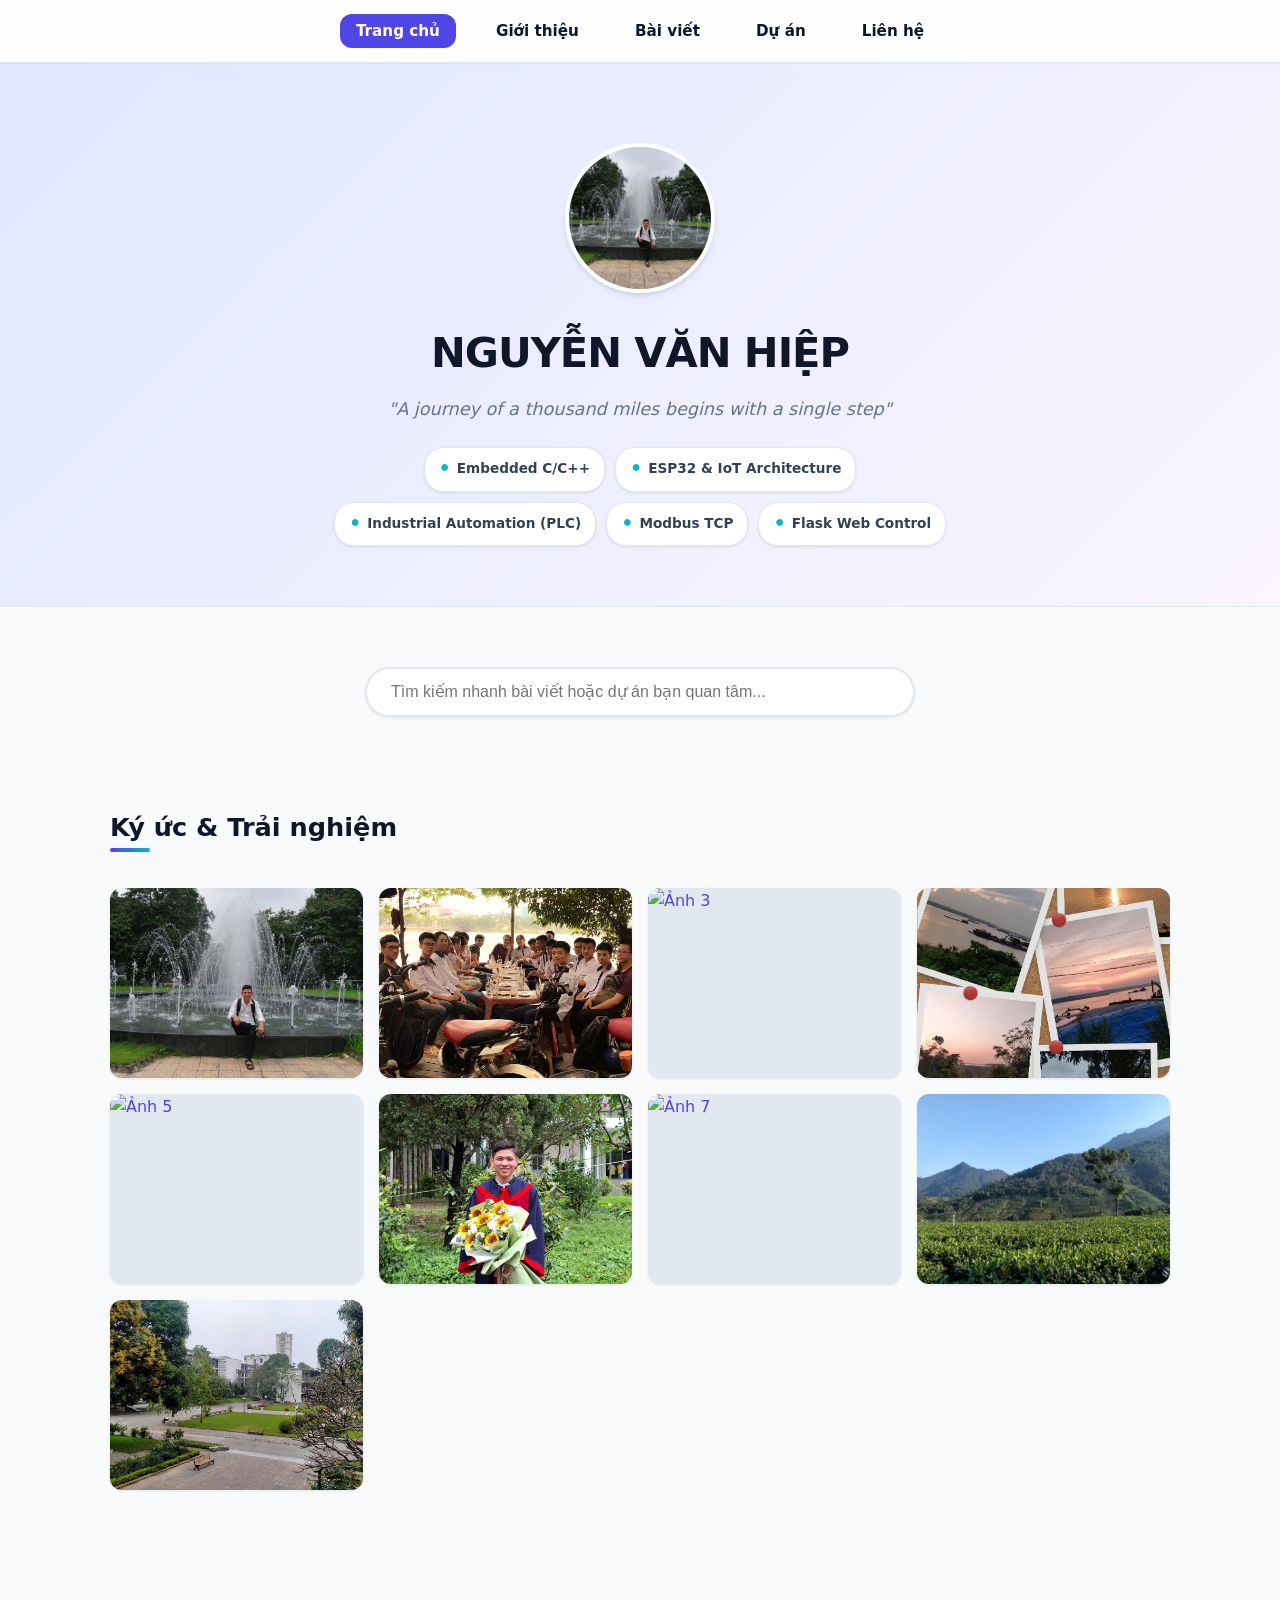
==== index.html @ debe3f6e "Refactor index.html with new sections and search updates Updated the HTML structure and added new se" ====
<!DOCTYPE html>
<html lang="vi">
<head>
  <meta charset="UTF-8" />
  <meta name="viewport" content="width=device-width, initial-scale=1.0"/>
  <meta name="description" content="Trang cá nhân của Nguyễn Văn Hiệp - Kỹ thuật tự động hóa, IoT, và những bài viết tản mạn."/>
  <title>Trang cá nhân - NGUYỄN VĂN HIỆP</title>
  
  <link rel="stylesheet" href="style.css">
  
  <link href="https://cdn.jsdelivr.net/npm/lightbox2@2.11.4/dist/css/lightbox.min.css" rel="stylesheet">
</head>
<body>

  <nav class="navbar">
    <ul class="nav-links">
      <li><a href="index.html" class="active">Trang chủ</a></li>
      <li><a href="about.html">Giới thiệu</a></li>
      <li><a href="blogs.html">Bài viết</a></li>
      <li><a href="projects.html">Dự án</a></li>
      <li><a href="contact.html">Liên hệ</a></li>
    </ul>
  </nav>

  <header class="hero-section">
    <div class="avatar-wrapper">
      <a id="avatar-link" href="08.2019.jpg" data-lightbox="avatar">
        <img src="08.2019.jpg" alt="Nguyễn Văn Hiệp" class="avatar">
      </a>
    </div>
    <h1>NGUYỄN VĂN HIỆP</h1>
    <p class="hero-subtitle">"A journey of a thousand miles begins with a single step"</p>
    
    <div class="skills-container">
      <span class="skill-badge">Embedded C/C++</span>
      <span class="skill-badge">ESP32 & IoT Architecture</span>
      <span class="skill-badge">Industrial Automation (PLC)</span>
      <span class="skill-badge">Modbus TCP</span>
      <span class="skill-badge">Flask Web Control</span>
    </div>
  </header>

  <main class="container">
    <div class="search-wrapper">
      <input type="text" id="searchInput" class="search-input" placeholder="Tìm kiếm nhanh bài viết hoặc dự án bạn quan tâm...">
    </div>

    <div>
      <h2 class="section-title hidden" id="postTitle">Bài viết tìm thấy</h2>
      <div class="grid-layout hidden" id="postList">
        <div class="card search-item"><div class="card-tag">Tản mạn</div><h3><a href="post1.html">Bài viết 1: Cảm ơn và xin lỗi</a></h3><p>Lời mở đầu và cách ứng xử gắn kết các mối quan hệ xã hội...</p></div>
        <div class="card search-item"><div class="card-tag">Tản mạn</div><h3><a href="post2.html">Bài viết 2: Lời dạy Đức Khổng Tử</a></h3><p>Chiêm nghiệm sâu sắc về nhân cách và đạo lý làm người...</p></div>
        <div class="card search-item"><div class="card-tag">Tản mạn</div><h3><a href="post3.html">Bài viết 3: Đi tìm lý tưởng sống</a></h3><p>Hành trình nhìn nhận bản thân để tìm kiếm mục tiêu đích thực...</p></div>
        <div class="card search-item"><div class="card-tag">Tản mạn</div><h3><a href="post4.html">Bài viết 4: Tam giáo</a></h3><p>Sự hòa hợp tinh thần giữa Nho giáo, Đạo giáo và Phật giáo...</p></div>
        <div class="card search-item"><div class="card-tag">Tản mạn</div><h3><a href="post5.html">Bài viết 5: Nhẫn</a></h3><p>Ẩn nhẫn, nhẫn nại và bài học kiên trì vượt qua nghịch cảnh...</p></div>
        <div class="card search-item"><div class="card-tag">Tản mạn</div><h3><a href="post6.html">Bài viết 6: Sống thoải mái</a></h3><p>Tư duy tích cực trước những áp lực cơm áo gạo tiền đời thường...</p></div>
      </div>
    </div>

    <div>
      <h2 class="section-title hidden" id="projectTitle">Dự án tìm thấy</h2>
      <div class="grid-layout hidden" id="projectList">
        <div class="card search-item"><div class="card-tag">Hệ thống nhúng</div><h3><a href="projects.html">Dự án 1: Thùng rác thông minh ESP32</a></h3><p>Đo lường mức rác bằng cảm biến siêu âm, xử lý progress bar trên LCD và lưu dữ liệu EEPROM.</p></div>
        <div class="card search-item"><div class="card-tag">Tự động hóa</div><h3><a href="projects.html">Dự án 2: PLC Web Control Interface</a></h3><p>Phát triển máy chủ điều khiển phần cứng đầu ra PLC qua Flask và giao thức Modbus TCP.</p></div>
      </div>
    </div>

    <section>
      <h2 class="section-title">Ký ức & Trải nghiệm</h2>
      <div class="gallery-grid">
        <div class="gallery-item"><a href="08.2019.jpg" data-lightbox="gallery"><img src="08.2019.jpg" alt="Ảnh 1"></a></div>
        <div class="gallery-item"><a href="ảnh cuối cấp 3.jpg" data-lightbox="gallery"><img src="ảnh cuối cấp 3.jpg" alt="Ảnh 2"></a></div>
        <div class="gallery-item"><a href="ảnh cấp 3 ba vi.jpg" data-lightbox="gallery"><img src="ảnh cấp 3 ba vi.jpg" alt="Ảnh 3"></a></div>
        <div class="gallery-item"><a href="ảnh nắng hoàng hôn.jpg" data-lightbox="gallery"><img src="ảnh nắng hoàng hôn.jpg" alt="Ảnh 4"></a></div>
        <div class="gallery-item"><a href="ảnh sông núi.jpg" data-lightbox="gallery"><img src="ảnh sông núi.jpg" alt="Ảnh 5"></a></div>
        <div class="gallery-item"><a href="ảnh cá nhân tốt nghiệp.jpg" data-lightbox="gallery"><img src="ảnh cá nhân tốt nghiệp.jpg" alt="Ảnh 6"></a></div>
        <div class="gallery-item"><a href="ảnh bằng tốt nghiệp đại học.jpg" data-lightbox="gallery"><img src="ảnh bằng tốt nghiệp đại học.jpg" alt="Ảnh 7"></a></div>
        <div class="gallery-item"><a href="ảnh đồi chè.jpg" data-lightbox="gallery"><img src="ảnh đồi chè.jpg" alt="Ảnh 8"></a></div>
        <div class="gallery-item"><a href="ảnh trường hust.jpg" data-lightbox="gallery"><img src="ảnh trường hust.jpg" alt="Ảnh 9"></a></div>
      </div>
    </section>
  </main>

  <script src="https://cdn.jsdelivr.net/npm/lightbox2@2.11.4/dist/js/lightbox.min.js"></script>

  <script>
    const searchInput = document.getElementById("searchInput");
    const items = document.querySelectorAll(".search-item");
    const postList = document.getElementById("postList");
    const projectList = document.getElementById("projectList");
    const postTitle = document.getElementById("postTitle");
    const projectTitle = document.getElementById("projectTitle");

    searchInput.addEventListener("input", function () {
      const keyword = this.value.toLowerCase().trim();
      let hasPost = false;
      let hasProject = false;

      // Nếu không nhập gì, ẩn toàn bộ khu vực kết quả tìm kiếm đi
      if(keyword === "") {
        postList.classList.add("hidden");
        postTitle.classList.add("hidden");
        projectList.classList.add("hidden");
        projectTitle.classList.add("hidden");
        return;
      }

      items.forEach(item => {
        const text = item.textContent.toLowerCase();
        const isMatch = text.includes(keyword);
        
        if (isMatch) {
          item.classList.remove("hidden");
          if (item.parentElement === postList) hasPost = true;
          if (item.parentElement === projectList) hasProject = true;
        } else {
          item.classList.add("hidden");
        }
      });

      // Hiển thị danh mục tương ứng nếu có kết quả phù hợp
      postList.classList.toggle("hidden", !hasPost);
      postTitle.classList.toggle("hidden", !hasPost);
      projectList.classList.toggle("hidden", !hasProject);
      projectTitle.classList.toggle("hidden", !hasProject);
    });
  </script>
</body>
</html>
---- style.css ----
/* --- Core Variables & Design System --- */
:root {
  --primary: #4f46e5;
  --primary-hover: #4338ca;
  --accent: #06b6d4;
  --bg-main: #f8fafc;
  --bg-card: #ffffff;
  --text-title: #0f172a;
  --text-body: #334155;
  --text-muted: #64748b;
  --border: #e2e8f0;
  --radius-lg: 16px;
  --radius-md: 12px;
  --shadow-sm: 0 1px 3px 0 rgb(0 0 0 / 0.1);
  --shadow-md: 0 4px 6px -1px rgb(0 0 0 / 0.1), 0 2px 4px -2px rgb(0 0 0 / 0.1);
  --shadow-lg: 0 10px 15px -3px rgb(0 0 0 / 0.05), 0 4px 6px -4px rgb(0 0 0 / 0.05);
  --transition: all 0.4s cubic-bezier(0.4, 0, 0.2, 1);
}

* {
  box-sizing: border-box;
  margin: 0;
  padding: 0;
}

body {
  font-family: 'Segoe UI', system-ui, -apple-system, sans-serif;
  background-color: var(--bg-main);
  color: var(--text-body);
  line-height: 1.6;
  padding-bottom: 80px;
}

a {
  color: var(--primary);
  text-decoration: none;
  transition: var(--transition);
}

a:hover {
  color: var(--primary-hover);
}

/* --- Navigation Bar --- */
.navbar {
  position: sticky;
  top: 0;
  background: rgba(255, 255, 255, 0.8);
  backdrop-filter: blur(12px);
  -webkit-backdrop-filter: blur(12px);
  border-bottom: 1px solid var(--border);
  padding: 18px 20px;
  display: flex;
  justify-content: center;
  align-items: center;
  z-index: 1000;
  box-shadow: 0 1px 2px 0 rgba(0, 0, 0, 0.05);
}

.nav-links {
  display: flex;
  gap: 24px;
  list-style: none;
}

.nav-links a {
  font-weight: 600;
  font-size: 0.95rem;
  color: var(--text-title);
  padding: 8px 16px;
  border-radius: var(--radius-md);
}

.nav-links a:hover, .nav-links a.active {
  background: var(--primary);
  color: white;
}

/* --- Hero Section --- */
.hero-section {
  background: linear-gradient(135deg, #e0e7ff 0%, #faf5ff 100%);
  padding: 80px 20px 60px;
  text-align: center;
  border-bottom: 1px solid var(--border);
}

.avatar-wrapper {
  position: relative;
  display: inline-block;
  margin-bottom: 20px;
}

.avatar {
  width: 150px;
  height: 150px;
  border-radius: 50%;
  border: 4px solid white;
  box-shadow: var(--shadow-md);
  object-fit: cover;
  transition: var(--transition);
}

.avatar-wrapper:hover .avatar {
  transform: scale(1.05) rotate(3deg);
  box-shadow: var(--shadow-lg);
}

.hero-section h1 {
  font-size: 2.6rem;
  font-weight: 800;
  color: var(--text-title);
  letter-spacing: -0.025em;
  margin-bottom: 8px;
}

.hero-subtitle {
  font-size: 1.1rem;
  color: var(--text-muted);
  font-style: italic;
  max-width: 600px;
  margin: 0 auto 24px;
}

/* --- Skills Tags --- */
.skills-container {
  display: flex;
  justify-content: center;
  gap: 10px;
  flex-wrap: wrap;
  max-width: 700px;
  margin: 0 auto;
}

.skill-badge {
  background: white;
  border: 1px solid var(--border);
  color: var(--text-body);
  padding: 6px 14px;
  border-radius: 20px;
  font-size: 0.85rem;
  font-weight: 600;
  box-shadow: var(--shadow-sm);
  display: flex;
  align-items: center;
  gap: 6px;
}

.skill-badge::before {
  content: '•';
  color: var(--accent);
  font-size: 1.2rem;
}

/* --- Layout Container --- */
.container {
  max-width: 1100px;
  margin: 0 auto;
  padding: 40px 20px;
}

/* --- Elegant Search Component --- */
.search-wrapper {
  margin: 20px auto 50px;
  max-width: 550px;
}

.search-input {
  width: 100%;
  padding: 14px 24px;
  font-size: 1rem;
  border: 2px solid var(--border);
  border-radius: 9999px;
  outline: none;
  transition: var(--transition);
  box-shadow: var(--shadow-sm);
}

.search-input:focus {
  border-color: var(--primary);
  box-shadow: 0 0 0 4px rgba(79, 70, 229, 0.15);
}

/* --- Section Title --- */
.section-title {
  font-size: 1.6rem;
  font-weight: 700;
  color: var(--text-title);
  margin: 40px 0 20px;
  position: relative;
  text-align: left;
  display: inline-block;
}

.section-title::after {
  content: '';
  position: absolute;
  bottom: -4px;
  left: 0;
  width: 40px;
  height: 4px;
  background: linear-gradient(to right, var(--primary), var(--accent));
  border-radius: 2px;
}

/* --- Grid & Cards Layout --- */
.grid-layout {
  display: grid;
  grid-template-columns: repeat(auto-fill, minmax(320px, 1fr));
  gap: 24px;
  margin-bottom: 40px;
}

.card {
  background: var(--bg-card);
  border: 1px solid var(--border);
  border-radius: var(--radius-lg);
  padding: 26px;
  text-align: left;
  box-shadow: var(--shadow-lg);
  transition: var(--transition);
  display: flex;
  flex-direction: column;
  position: relative;
  overflow: hidden;
}

.card::before {
  content: '';
  position: absolute;
  top: 0;
  left: 0;
  width: 4px;
  height: 100%;
  background: var(--primary);
  opacity: 0;
  transition: var(--transition);
}

.card:hover {
  transform: translateY(-6px);
  box-shadow: 0 20px 25px -5px rgb(0 0 0 / 0.1);
}

.card:hover::before {
  opacity: 1;
}

.card-tag {
  font-size: 0.75rem;
  font-weight: 700;
  text-transform: uppercase;
  color: var(--accent);
  letter-spacing: 0.05em;
  margin-bottom: 8px;
}

.card h3 {
  font-size: 1.25rem;
  font-weight: 700;
  color: var(--text-title);
  margin-bottom: 12px;
}

.card p {
  font-size: 0.95rem;
  color: var(--text-muted);
  flex-grow: 1;
}

/* --- Premium Gallery --- */
.gallery-grid {
  display: grid;
  grid-template-columns: repeat(auto-fill, minmax(220px, 1fr));
  gap: 16px;
  margin-top: 20px;
}

.gallery-item {
  overflow: hidden;
  border-radius: var(--radius-md);
  box-shadow: var(--shadow-sm);
  background: #e2e8f0;
  aspect-ratio: 4 / 3;
}

.gallery-grid img {
  width: 100%;
  height: 100%;
  object-fit: cover;
  transition: var(--transition);
}

.gallery-item:hover img {
  transform: scale(1.08);
  filter: brightness(0.9);
}

.hidden {
  display: none !important;
}

/* --- Responsive Adaptability --- */
@media (max-width: 640px) {
  .hero-section h1 { font-size: 2rem; }
  .navbar { padding: 14px 10px; }
  .nav-links { gap: 12px; }
  .nav-links a { padding: 6px 10px; font-size: 0.85rem; }
  .grid-layout { grid-template-columns: 1fr; }
}
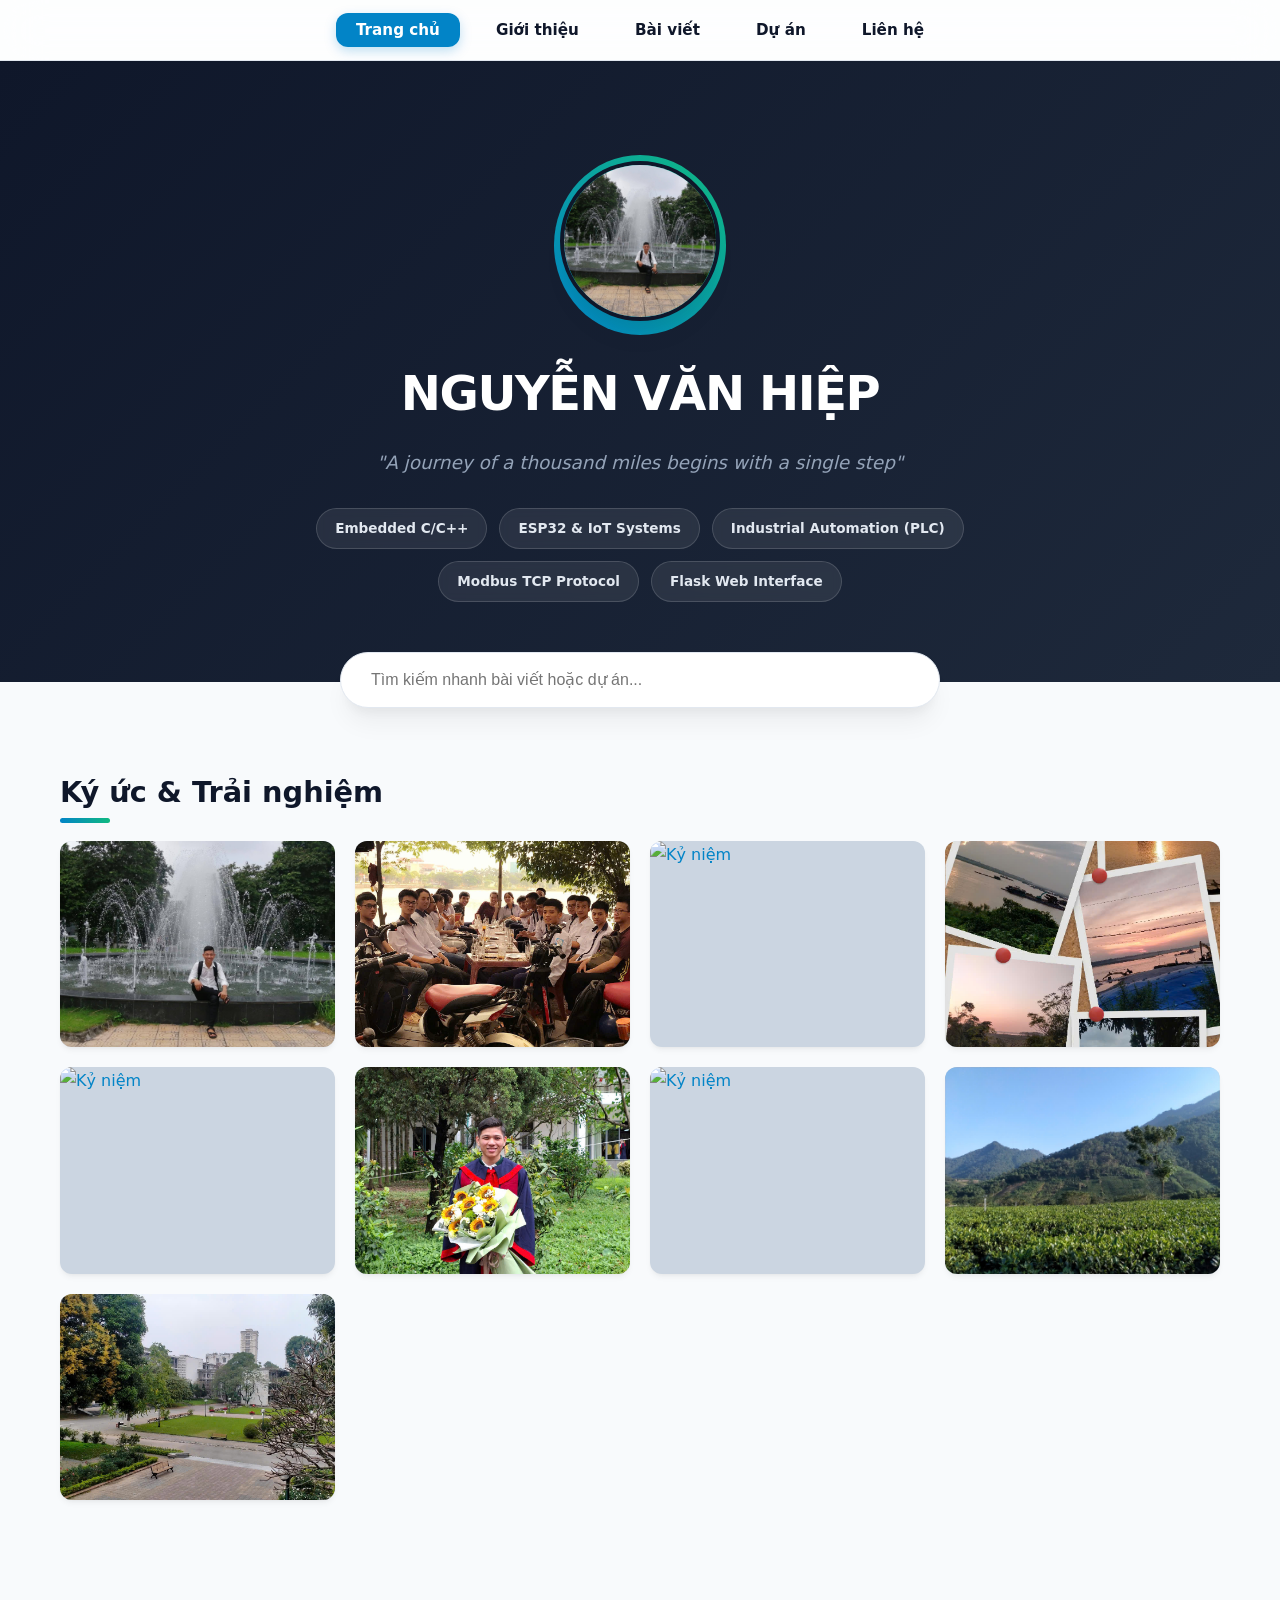
==== commit 2b5d070f: "Refactor index.html for improved content and search Updated skill badges, search input placeholder, " ====
--- a/index.html
+++ b/index.html
@@ -33,56 +33,55 @@
     
     <div class="skills-container">
       <span class="skill-badge">Embedded C/C++</span>
-      <span class="skill-badge">ESP32 & IoT Architecture</span>
+      <span class="skill-badge">ESP32 & IoT Systems</span>
       <span class="skill-badge">Industrial Automation (PLC)</span>
-      <span class="skill-badge">Modbus TCP</span>
-      <span class="skill-badge">Flask Web Control</span>
+      <span class="skill-badge">Modbus TCP Protocol</span>
+      <span class="skill-badge">Flask Web Interface</span>
     </div>
   </header>
 
   <main class="container">
     <div class="search-wrapper">
-      <input type="text" id="searchInput" class="search-input" placeholder="Tìm kiếm nhanh bài viết hoặc dự án bạn quan tâm...">
+      <input type="text" id="searchInput" class="search-input" placeholder="Tìm kiếm nhanh bài viết hoặc dự án...">
     </div>
 
-    <div>
+    <div class="section-wrapper">
       <h2 class="section-title hidden" id="postTitle">Bài viết tìm thấy</h2>
       <div class="grid-layout hidden" id="postList">
-        <div class="card search-item"><div class="card-tag">Tản mạn</div><h3><a href="post1.html">Bài viết 1: Cảm ơn và xin lỗi</a></h3><p>Lời mở đầu và cách ứng xử gắn kết các mối quan hệ xã hội...</p></div>
-        <div class="card search-item"><div class="card-tag">Tản mạn</div><h3><a href="post2.html">Bài viết 2: Lời dạy Đức Khổng Tử</a></h3><p>Chiêm nghiệm sâu sắc về nhân cách và đạo lý làm người...</p></div>
-        <div class="card search-item"><div class="card-tag">Tản mạn</div><h3><a href="post3.html">Bài viết 3: Đi tìm lý tưởng sống</a></h3><p>Hành trình nhìn nhận bản thân để tìm kiếm mục tiêu đích thực...</p></div>
-        <div class="card search-item"><div class="card-tag">Tản mạn</div><h3><a href="post4.html">Bài viết 4: Tam giáo</a></h3><p>Sự hòa hợp tinh thần giữa Nho giáo, Đạo giáo và Phật giáo...</p></div>
-        <div class="card search-item"><div class="card-tag">Tản mạn</div><h3><a href="post5.html">Bài viết 5: Nhẫn</a></h3><p>Ẩn nhẫn, nhẫn nại và bài học kiên trì vượt qua nghịch cảnh...</p></div>
-        <div class="card search-item"><div class="card-tag">Tản mạn</div><h3><a href="post6.html">Bài viết 6: Sống thoải mái</a></h3><p>Tư duy tích cực trước những áp lực cơm áo gạo tiền đời thường...</p></div>
+        <div class="card search-item"><div class="card-tag">Tản mạn</div><h3><a href="post1.html">Bài viết 1: Cảm ơn và xin lỗi</a></h3><p>Học cách trân trọng và gắn kết các mối quan hệ xã hội đời thường...</p></div>
+        <div class="card search-item"><div class="card-tag">Tản mạn</div><h3><a href="post2.html">Bài viết 2: Lời dạy Đức Khổng Tử</a></h3><p>Những bài học sâu sắc về xây dựng nhân cách và đạo lý làm người...</p></div>
+        <div class="card search-item"><div class="card-tag">Tản mạn</div><h3><a href="post3.html">Bài viết 3: Đi tìm lý tưởng sống</a></h3><p>Hành trình nhìn nhận lại bản thân để xác định mục tiêu cuộc sống...</p></div>
+        <div class="card search-item"><div class="card-tag">Tản mạn</div><h3><a href="post4.html">Bài viết 4: Tam giáo</a></h3><p>Góc nhìn về tư tưởng giao thoa hòa hợp giữa Nho, Đạo và Phật giáo...</p></div>
+        <div class="card search-item"><div class="card-tag">Tản mạn</div><h3><a href="post5.html">Bài viết 5: Nhẫn</a></h3><p>Ý nghĩa của ẩn nhẫn, nhẫn nại giúp rèn luyện ý chí vượt nghịch cảnh...</p></div>
+        <div class="card search-item"><div class="card-tag">Tản mạn</div><h3><a href="post6.html">Bài viết 6: Sống thoải mái</a></h3><p>Giữ tâm an tịnh, đối diện tích cực trước áp lực mưu sinh cơm áo...</p></div>
       </div>
     </div>
 
-    <div>
+    <div class="section-wrapper">
       <h2 class="section-title hidden" id="projectTitle">Dự án tìm thấy</h2>
       <div class="grid-layout hidden" id="projectList">
-        <div class="card search-item"><div class="card-tag">Hệ thống nhúng</div><h3><a href="projects.html">Dự án 1: Thùng rác thông minh ESP32</a></h3><p>Đo lường mức rác bằng cảm biến siêu âm, xử lý progress bar trên LCD và lưu dữ liệu EEPROM.</p></div>
-        <div class="card search-item"><div class="card-tag">Tự động hóa</div><h3><a href="projects.html">Dự án 2: PLC Web Control Interface</a></h3><p>Phát triển máy chủ điều khiển phần cứng đầu ra PLC qua Flask và giao thức Modbus TCP.</p></div>
+        <div class="card search-item"><div class="card-tag">Hardware / IoT</div><h3><a href="projects.html">Dự án 1: Thùng rác thông minh ESP32</a></h3><p>Đo lường mức độ rác bằng cảm biến siêu âm, xử lý dữ liệu qua EEPROM và hiển thị LCD.</p></div>
+        <div class="card search-item"><div class="card-tag">Automation</div><h3><a href="projects.html">Dự án 2: PLC Web Control Interface</a></h3><p>Xây dựng máy chủ Flask quản trị, giám sát ngõ ra I/O phần cứng PLC qua mạng Modbus TCP.</p></div>
       </div>
     </div>
 
-    <section>
+    <section class="section-wrapper">
       <h2 class="section-title">Ký ức & Trải nghiệm</h2>
       <div class="gallery-grid">
-        <div class="gallery-item"><a href="08.2019.jpg" data-lightbox="gallery"><img src="08.2019.jpg" alt="Ảnh 1"></a></div>
-        <div class="gallery-item"><a href="ảnh cuối cấp 3.jpg" data-lightbox="gallery"><img src="ảnh cuối cấp 3.jpg" alt="Ảnh 2"></a></div>
-        <div class="gallery-item"><a href="ảnh cấp 3 ba vi.jpg" data-lightbox="gallery"><img src="ảnh cấp 3 ba vi.jpg" alt="Ảnh 3"></a></div>
-        <div class="gallery-item"><a href="ảnh nắng hoàng hôn.jpg" data-lightbox="gallery"><img src="ảnh nắng hoàng hôn.jpg" alt="Ảnh 4"></a></div>
-        <div class="gallery-item"><a href="ảnh sông núi.jpg" data-lightbox="gallery"><img src="ảnh sông núi.jpg" alt="Ảnh 5"></a></div>
-        <div class="gallery-item"><a href="ảnh cá nhân tốt nghiệp.jpg" data-lightbox="gallery"><img src="ảnh cá nhân tốt nghiệp.jpg" alt="Ảnh 6"></a></div>
-        <div class="gallery-item"><a href="ảnh bằng tốt nghiệp đại học.jpg" data-lightbox="gallery"><img src="ảnh bằng tốt nghiệp đại học.jpg" alt="Ảnh 7"></a></div>
-        <div class="gallery-item"><a href="ảnh đồi chè.jpg" data-lightbox="gallery"><img src="ảnh đồi chè.jpg" alt="Ảnh 8"></a></div>
-        <div class="gallery-item"><a href="ảnh trường hust.jpg" data-lightbox="gallery"><img src="ảnh trường hust.jpg" alt="Ảnh 9"></a></div>
+        <div class="gallery-item"><a href="08.2019.jpg" data-lightbox="gallery"><img src="08.2019.jpg" alt="Kỷ niệm"></a></div>
+        <div class="gallery-item"><a href="ảnh cuối cấp 3.jpg" data-lightbox="gallery"><img src="ảnh cuối cấp 3.jpg" alt="Kỷ niệm"></a></div>
+        <div class="gallery-item"><a href="ảnh cấp 3 ba vi.jpg" data-lightbox="gallery"><img src="ảnh cấp 3 ba vi.jpg" alt="Kỷ niệm"></a></div>
+        <div class="gallery-item"><a href="ảnh nắng hoàng hôn.jpg" data-lightbox="gallery"><img src="ảnh nắng hoàng hôn.jpg" alt="Kỷ niệm"></a></div>
+        <div class="gallery-item"><a href="ảnh sông núi.jpg" data-lightbox="gallery"><img src="ảnh sông núi.jpg" alt="Kỷ niệm"></a></div>
+        <div class="gallery-item"><a href="ảnh cá nhân tốt nghiệp.jpg" data-lightbox="gallery"><img src="ảnh cá nhân tốt nghiệp.jpg" alt="Kỷ niệm"></a></div>
+        <div class="gallery-item"><a href="ảnh bằng tốt nghiệp đại học.jpg" data-lightbox="gallery"><img src="ảnh bằng tốt nghiệp đại học.jpg" alt="Kỷ niệm"></a></div>
+        <div class="gallery-item"><a href="ảnh đồi chè.jpg" data-lightbox="gallery"><img src="ảnh đồi chè.jpg" alt="Kỷ niệm"></a></div>
+        <div class="gallery-item"><a href="ảnh trường hust.jpg" data-lightbox="gallery"><img src="ảnh trường hust.jpg" alt="Kỷ niệm"></a></div>
       </div>
     </section>
   </main>
 
   <script src="https://cdn.jsdelivr.net/npm/lightbox2@2.11.4/dist/js/lightbox.min.js"></script>
-
   <script>
     const searchInput = document.getElementById("searchInput");
     const items = document.querySelectorAll(".search-item");
@@ -93,15 +92,11 @@
 
     searchInput.addEventListener("input", function () {
       const keyword = this.value.toLowerCase().trim();
-      let hasPost = false;
-      let hasProject = false;
+      let hasPost = false, hasProject = false;
 
-      // Nếu không nhập gì, ẩn toàn bộ khu vực kết quả tìm kiếm đi
       if(keyword === "") {
-        postList.classList.add("hidden");
-        postTitle.classList.add("hidden");
-        projectList.classList.add("hidden");
-        projectTitle.classList.add("hidden");
+        postList.classList.add("hidden"); postTitle.classList.add("hidden");
+        projectList.classList.add("hidden"); projectTitle.classList.add("hidden");
         return;
       }
 
@@ -118,11 +113,8 @@
         }
       });
 
-      // Hiển thị danh mục tương ứng nếu có kết quả phù hợp
-      postList.classList.toggle("hidden", !hasPost);
-      postTitle.classList.toggle("hidden", !hasPost);
-      projectList.classList.toggle("hidden", !hasProject);
-      projectTitle.classList.toggle("hidden", !hasProject);
+      postList.classList.toggle("hidden", !hasPost); postTitle.classList.toggle("hidden", !hasPost);
+      projectList.classList.toggle("hidden", !hasProject); projectTitle.classList.toggle("hidden", !hasProject);
     });
   </script>
 </body>
--- a/style.css
+++ b/style.css
@@ -1,22 +1,46 @@
-/* --- Core Variables & Design System --- */
+/* --- Hệ thống màu sắc & Biến cấu trúc --- */
 :root {
-  --primary: #4f46e5;
-  --primary-hover: #4338ca;
-  --accent: #06b6d4;
+  /* TÔNG 1: DEEP TECH BLUE (Mặc định - Xanh công nghệ và Xanh ngọc lục bảo) */
+  --primary: #0284c7;       /* Xanh bầu trời đậm - uy tín, chuyên nghiệp */
+  --primary-hover: #0369a1;
+  --accent: #10b981;        /* Xanh Emerald - tạo điểm nhấn năng động, công nghệ */
+  --gradient-hero: linear-gradient(135deg, #0f172a 0%, #1e293b 100%); /* Gradient tối sang trọng */
+  
+  /* Màu nền và chữ */
   --bg-main: #f8fafc;
   --bg-card: #ffffff;
   --text-title: #0f172a;
   --text-body: #334155;
   --text-muted: #64748b;
   --border: #e2e8f0;
-  --radius-lg: 16px;
+  
+  /* Hiệu ứng đổ bóng và bo góc chuyên nghiệp */
+  --radius-lg: 20px;
   --radius-md: 12px;
-  --shadow-sm: 0 1px 3px 0 rgb(0 0 0 / 0.1);
-  --shadow-md: 0 4px 6px -1px rgb(0 0 0 / 0.1), 0 2px 4px -2px rgb(0 0 0 / 0.1);
-  --shadow-lg: 0 10px 15px -3px rgb(0 0 0 / 0.05), 0 4px 6px -4px rgb(0 0 0 / 0.05);
-  --transition: all 0.4s cubic-bezier(0.4, 0, 0.2, 1);
-}
-
+  --shadow-sm: 0 1px 2px 0 rgba(0, 0, 0, 0.05);
+  --shadow-md: 0 4px 6px -1px rgba(0, 0, 0, 0.05), 0 2px 4px -2px rgba(0, 0, 0, 0.05);
+  --shadow-lg: 0 20px 25px -5px rgba(0, 0, 0, 0.05), 0 10px 10px -5px rgba(0, 0, 0, 0.04);
+  --transition: all 0.3s cubic-bezier(0.4, 0, 0.2, 1);
+}
+
+/* Mẹo nhỏ: Nếu bạn muốn đổi sang TÔNG 2: CYBERPUNK DARK (Huyền bí, đậm chất lập trình viên)
+   Hãy xóa các biến màu ở trên và bỏ dấu ẩn của các dòng dưới đây:
+   
+   :root {
+     --primary: #a855f7;  
+     --primary-hover: #9333ea;
+     --accent: #3b82f6;   
+     --gradient-hero: linear-gradient(135deg, #090514 0%, #120a2a 100%);
+     --bg-main: #0f0c1b;
+     --bg-card: #151026;
+     --text-title: #f8fafc;
+     --text-body: #cbd5e1;
+     --text-muted: #94a3b8;
+     --border: #241b42;
+   }
+*/
+
+/* --- Reset & Base Styles --- */
 * {
   box-sizing: border-box;
   margin: 0;
@@ -27,8 +51,9 @@
   font-family: 'Segoe UI', system-ui, -apple-system, sans-serif;
   background-color: var(--bg-main);
   color: var(--text-body);
-  line-height: 1.6;
-  padding-bottom: 80px;
+  line-height: 1.7;
+  padding-bottom: 100px;
+  overflow-x: hidden;
 }
 
 a {
@@ -37,29 +62,25 @@
   transition: var(--transition);
 }
 
-a:hover {
-  color: var(--primary-hover);
-}
-
-/* --- Navigation Bar --- */
+/* --- Navigation Bar (Hiệu ứng kính mờ cao cấp) --- */
 .navbar {
   position: sticky;
   top: 0;
-  background: rgba(255, 255, 255, 0.8);
-  backdrop-filter: blur(12px);
-  -webkit-backdrop-filter: blur(12px);
+  background: rgba(255, 255, 255, 0.75);
+  backdrop-filter: blur(20px);
+  -webkit-backdrop-filter: blur(20px);
   border-bottom: 1px solid var(--border);
-  padding: 18px 20px;
+  padding: 16px 20px;
   display: flex;
   justify-content: center;
   align-items: center;
   z-index: 1000;
-  box-shadow: 0 1px 2px 0 rgba(0, 0, 0, 0.05);
+  box-shadow: var(--shadow-sm);
 }
 
 .nav-links {
   display: flex;
-  gap: 24px;
+  gap: 16px;
   list-style: none;
 }
 
@@ -67,182 +88,183 @@
   font-weight: 600;
   font-size: 0.95rem;
   color: var(--text-title);
-  padding: 8px 16px;
+  padding: 8px 20px;
   border-radius: var(--radius-md);
 }
 
-.nav-links a:hover, .nav-links a.active {
+.nav-links a:hover {
+  color: var(--primary);
+  background: rgba(2, 132, 199, 0.08);
+}
+
+.nav-links a.active {
   background: var(--primary);
   color: white;
-}
-
-/* --- Hero Section --- */
+  box-shadow: 0 4px 12px rgba(2, 132, 199, 0.25);
+}
+
+/* --- Hero Section (Đổi sang nền tối Gradient tương phản mạnh) --- */
 .hero-section {
-  background: linear-gradient(135deg, #e0e7ff 0%, #faf5ff 100%);
-  padding: 80px 20px 60px;
+  background: var(--gradient-hero);
+  padding: 100px 20px 80px;
   text-align: center;
-  border-bottom: 1px solid var(--border);
+  position: relative;
 }
 
 .avatar-wrapper {
   position: relative;
   display: inline-block;
-  margin-bottom: 20px;
+  margin-bottom: 24px;
+}
+
+.avatar-wrapper::after {
+  content: '';
+  position: absolute;
+  top: -6px; left: -6px; right: -6px; bottom: -6px;
+  border-radius: 50%;
+  background: linear-gradient(45deg, var(--primary), var(--accent));
+  z-index: 1;
+  animation: spin 8s linear infinite;
 }
 
 .avatar {
-  width: 150px;
-  height: 150px;
+  width: 160px;
+  height: 160px;
   border-radius: 50%;
-  border: 4px solid white;
-  box-shadow: var(--shadow-md);
+  border: 4px solid #0f172a;
+  box-shadow: var(--shadow-lg);
   object-fit: cover;
-  transition: var(--transition);
-}
-
-.avatar-wrapper:hover .avatar {
-  transform: scale(1.05) rotate(3deg);
-  box-shadow: var(--shadow-lg);
+  position: relative;
+  z-index: 2;
+  transition: var(--transition);
+}
+
+@keyframes spin {
+  100% { transform: rotate(360deg); }
 }
 
 .hero-section h1 {
-  font-size: 2.6rem;
+  font-size: 3rem;
   font-weight: 800;
-  color: var(--text-title);
-  letter-spacing: -0.025em;
-  margin-bottom: 8px;
+  color: #ffffff;
+  letter-spacing: -0.03em;
+  margin-bottom: 12px;
 }
 
 .hero-subtitle {
-  font-size: 1.1rem;
-  color: var(--text-muted);
+  font-size: 1.15rem;
+  color: #94a3b8;
   font-style: italic;
   max-width: 600px;
-  margin: 0 auto 24px;
-}
-
-/* --- Skills Tags --- */
+  margin: 0 auto 30px;
+}
+
+/* --- Skills Tags (Bo tròn thanh lịch) --- */
 .skills-container {
   display: flex;
   justify-content: center;
-  gap: 10px;
+  gap: 12px;
   flex-wrap: wrap;
-  max-width: 700px;
+  max-width: 800px;
   margin: 0 auto;
 }
 
 .skill-badge {
-  background: white;
-  border: 1px solid var(--border);
-  color: var(--text-body);
-  padding: 6px 14px;
-  border-radius: 20px;
+  background: rgba(255, 255, 255, 0.08);
+  border: 1px solid rgba(255, 255, 255, 0.15);
+  color: #e2e8f0;
+  padding: 8px 18px;
+  border-radius: 30px;
   font-size: 0.85rem;
   font-weight: 600;
-  box-shadow: var(--shadow-sm);
-  display: flex;
-  align-items: center;
-  gap: 6px;
-}
-
-.skill-badge::before {
-  content: '•';
-  color: var(--accent);
-  font-size: 1.2rem;
+  backdrop-filter: blur(4px);
+  transition: var(--transition);
+}
+
+.skill-badge:hover {
+  background: white;
+  color: var(--text-title);
+  transform: translateY(-2px);
 }
 
 /* --- Layout Container --- */
 .container {
-  max-width: 1100px;
+  max-width: 1200px;
   margin: 0 auto;
-  padding: 40px 20px;
-}
-
-/* --- Elegant Search Component --- */
+  padding: 60px 20px;
+}
+
+/* --- Thanh tìm kiếm cách điệu --- */
 .search-wrapper {
-  margin: 20px auto 50px;
-  max-width: 550px;
+  margin: -90px auto 60px;
+  max-width: 600px;
+  position: relative;
+  z-index: 10;
 }
 
 .search-input {
   width: 100%;
-  padding: 14px 24px;
+  padding: 18px 30px;
   font-size: 1rem;
-  border: 2px solid var(--border);
+  border: 1px solid var(--border);
   border-radius: 9999px;
   outline: none;
   transition: var(--transition);
-  box-shadow: var(--shadow-sm);
+  box-shadow: var(--shadow-lg);
+  background: var(--bg-card);
 }
 
 .search-input:focus {
   border-color: var(--primary);
-  box-shadow: 0 0 0 4px rgba(79, 70, 229, 0.15);
-}
-
-/* --- Section Title --- */
+  box-shadow: 0 0 0 5px rgba(2, 132, 199, 0.15);
+}
+
+/* --- Tiêu đề phân khu --- */
 .section-title {
-  font-size: 1.6rem;
+  font-size: 1.8rem;
   font-weight: 700;
   color: var(--text-title);
-  margin: 40px 0 20px;
+  margin: 50px 0 24px;
   position: relative;
   text-align: left;
-  display: inline-block;
 }
 
 .section-title::after {
   content: '';
   position: absolute;
-  bottom: -4px;
+  bottom: -6px;
   left: 0;
-  width: 40px;
-  height: 4px;
+  width: 50px;
+  height: 5px;
   background: linear-gradient(to right, var(--primary), var(--accent));
-  border-radius: 2px;
-}
-
-/* --- Grid & Cards Layout --- */
+  border-radius: 10px;
+}
+
+/* --- Cấu trúc lưới thẻ (Grid Layout) --- */
 .grid-layout {
   display: grid;
-  grid-template-columns: repeat(auto-fill, minmax(320px, 1fr));
-  gap: 24px;
-  margin-bottom: 40px;
+  grid-template-columns: repeat(auto-fill, minmax(340px, 1fr));
+  gap: 30px;
+  margin-bottom: 50px;
 }
 
 .card {
   background: var(--bg-card);
   border: 1px solid var(--border);
   border-radius: var(--radius-lg);
-  padding: 26px;
+  padding: 30px;
   text-align: left;
-  box-shadow: var(--shadow-lg);
+  box-shadow: var(--shadow-md);
   transition: var(--transition);
   display: flex;
   flex-direction: column;
   position: relative;
-  overflow: hidden;
-}
-
-.card::before {
-  content: '';
-  position: absolute;
-  top: 0;
-  left: 0;
-  width: 4px;
-  height: 100%;
-  background: var(--primary);
-  opacity: 0;
-  transition: var(--transition);
 }
 
 .card:hover {
-  transform: translateY(-6px);
-  box-shadow: 0 20px 25px -5px rgb(0 0 0 / 0.1);
-}
-
-.card:hover::before {
-  opacity: 1;
+  transform: translateY(-8px);
+  box-shadow: var(--shadow-lg);
+  border-color: rgba(2, 132, 199, 0.3);
 }
 
 .card-tag {
@@ -250,12 +272,12 @@
   font-weight: 700;
   text-transform: uppercase;
   color: var(--accent);
-  letter-spacing: 0.05em;
-  margin-bottom: 8px;
+  letter-spacing: 0.08em;
+  margin-bottom: 12px;
 }
 
 .card h3 {
-  font-size: 1.25rem;
+  font-size: 1.3rem;
   font-weight: 700;
   color: var(--text-title);
   margin-bottom: 12px;
@@ -267,19 +289,19 @@
   flex-grow: 1;
 }
 
-/* --- Premium Gallery --- */
+/* --- Khung trưng bày ảnh (Gallery) --- */
 .gallery-grid {
   display: grid;
-  grid-template-columns: repeat(auto-fill, minmax(220px, 1fr));
-  gap: 16px;
-  margin-top: 20px;
+  grid-template-columns: repeat(auto-fill, minmax(240px, 1fr));
+  gap: 20px;
+  margin-top: 24px;
 }
 
 .gallery-item {
   overflow: hidden;
   border-radius: var(--radius-md);
-  box-shadow: var(--shadow-sm);
-  background: #e2e8f0;
+  box-shadow: var(--shadow-md);
+  background: #cbd5e1;
   aspect-ratio: 4 / 3;
 }
 
@@ -291,19 +313,18 @@
 }
 
 .gallery-item:hover img {
-  transform: scale(1.08);
-  filter: brightness(0.9);
+  transform: scale(1.06);
+  filter: saturate(1.1) brightness(0.95);
 }
 
 .hidden {
   display: none !important;
 }
 
-/* --- Responsive Adaptability --- */
+/* --- Responsive thiết bị di động --- */
 @media (max-width: 640px) {
-  .hero-section h1 { font-size: 2rem; }
-  .navbar { padding: 14px 10px; }
-  .nav-links { gap: 12px; }
-  .nav-links a { padding: 6px 10px; font-size: 0.85rem; }
+  .hero-section { padding: 80px 20px 60px; }
+  .hero-section h1 { font-size: 2.2rem; }
+  .search-wrapper { margin-top: -40px; margin-bottom: 40px; }
   .grid-layout { grid-template-columns: 1fr; }
 }
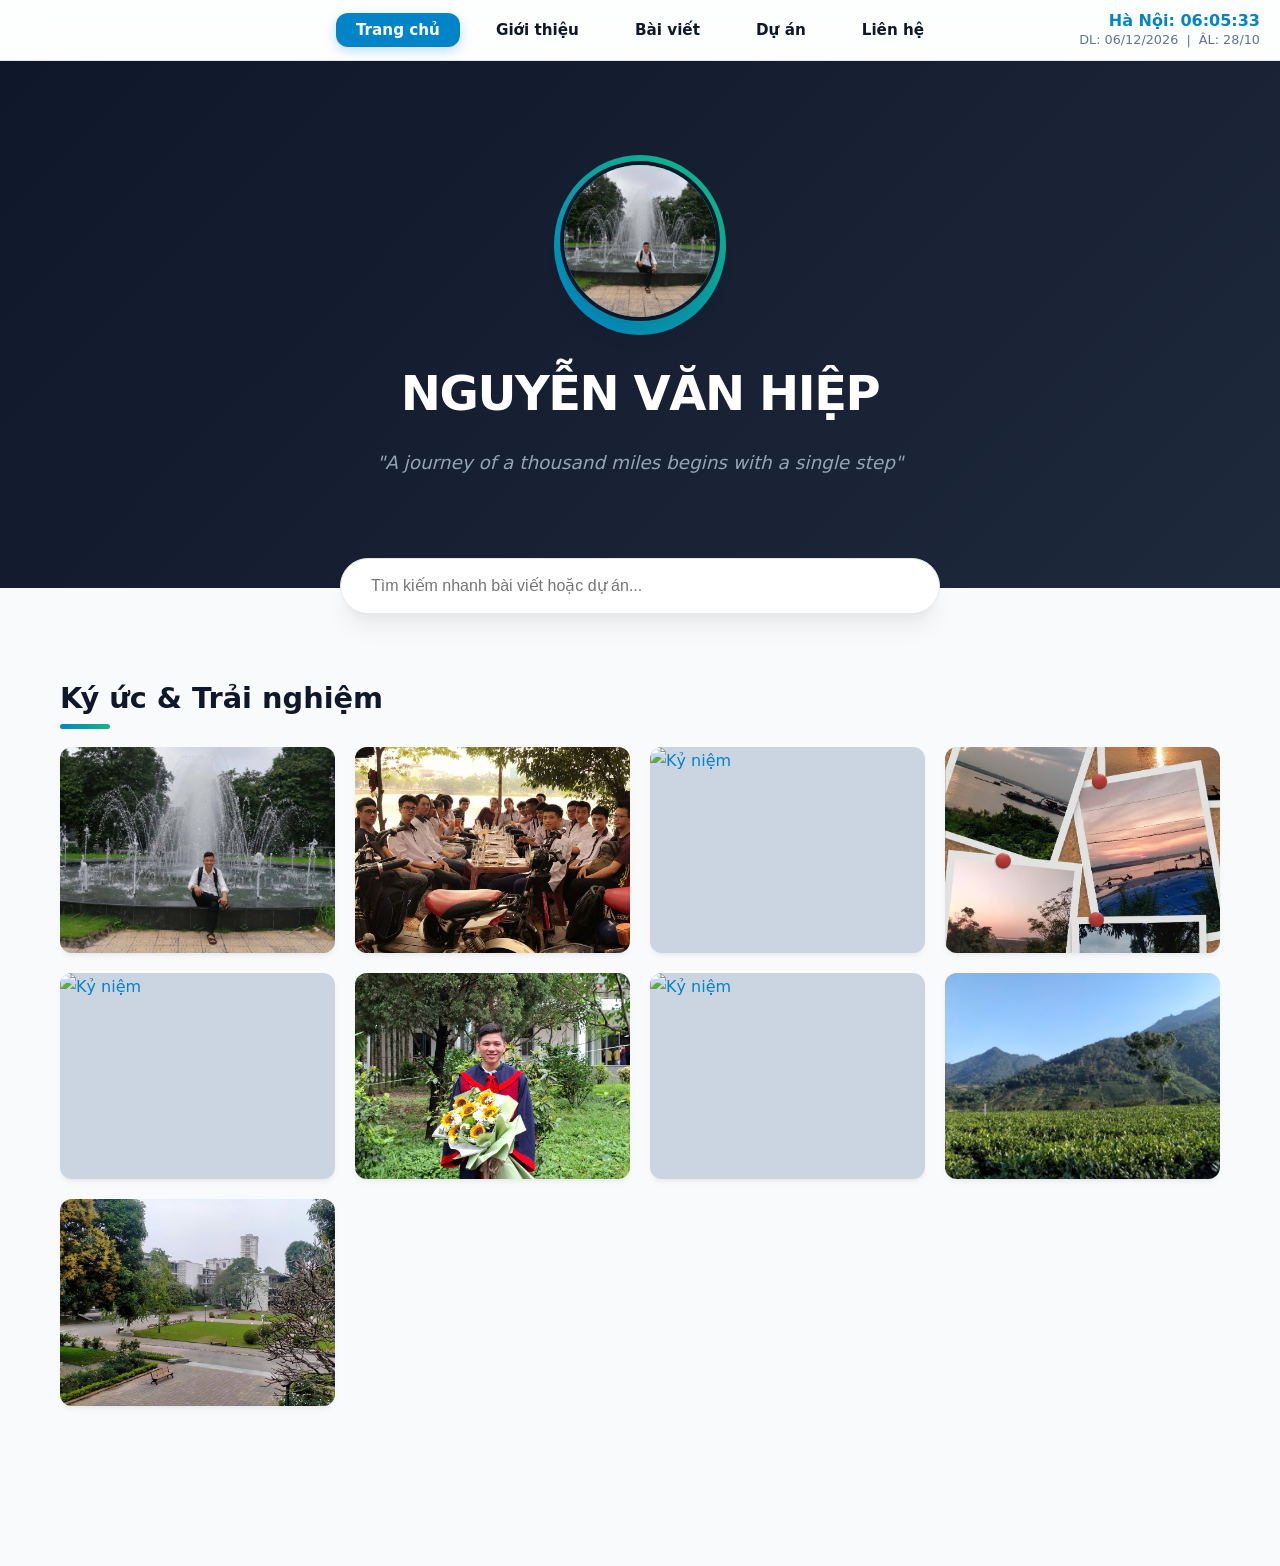
==== commit 94a61a77: "Update index.html" ====
--- a/index.html
+++ b/index.html
@@ -7,7 +7,6 @@
   <title>Trang cá nhân - NGUYỄN VĂN HIỆP</title>
   
   <link rel="stylesheet" href="style.css">
-  
   <link href="https://cdn.jsdelivr.net/npm/lightbox2@2.11.4/dist/css/lightbox.min.css" rel="stylesheet">
 </head>
 <body>
@@ -20,6 +19,8 @@
       <li><a href="projects.html">Dự án</a></li>
       <li><a href="contact.html">Liên hệ</a></li>
     </ul>
+    
+    <div class="datetime-widget" id="datetimeWidget"></div>
   </nav>
 
   <header class="hero-section">
@@ -30,14 +31,6 @@
     </div>
     <h1>NGUYỄN VĂN HIỆP</h1>
     <p class="hero-subtitle">"A journey of a thousand miles begins with a single step"</p>
-    
-    <div class="skills-container">
-      <span class="skill-badge">Embedded C/C++</span>
-      <span class="skill-badge">ESP32 & IoT Systems</span>
-      <span class="skill-badge">Industrial Automation (PLC)</span>
-      <span class="skill-badge">Modbus TCP Protocol</span>
-      <span class="skill-badge">Flask Web Interface</span>
-    </div>
   </header>
 
   <main class="container">
@@ -82,6 +75,34 @@
   </main>
 
   <script src="https://cdn.jsdelivr.net/npm/lightbox2@2.11.4/dist/js/lightbox.min.js"></script>
+  
+  <script>
+    function updateDateTime() {
+      const now = new Date();
+      
+      // Lấy thời gian hiện tại (Múi giờ Hà Nội)
+      const timeStr = now.toLocaleTimeString('vi-VN', { timeZone: 'Asia/Ho_Chi_Minh', hour: '2-digit', minute: '2-digit', second: '2-digit' });
+      const solarDateStr = now.toLocaleDateString('vi-VN', { timeZone: 'Asia/Ho_Chi_Minh', day: '2-digit', month: '2-digit', year: 'numeric' });
+      
+      // Lấy ngày âm lịch (sử dụng Intl API có sẵn trên trình duyệt hiện đại)
+      let lunarStr = "";
+      try {
+        lunarStr = new Intl.DateTimeFormat('vi-VN', { timeZone: 'Asia/Ho_Chi_Minh', calendar: 'chinese', day: 'numeric', month: 'numeric' }).format(now);
+      } catch (e) {
+        lunarStr = "N/A"; // Đề phòng trình duyệt cũ không hỗ trợ
+      }
+
+      // Hiển thị ra HTML
+      document.getElementById('datetimeWidget').innerHTML = 
+        `<div style="font-weight: 700; color: var(--primary); font-size: 1rem;">Hà Nội: ${timeStr}</div>
+         <div style="font-size: 0.8rem; color: var(--text-muted);">DL: ${solarDateStr} &nbsp;|&nbsp; ÂL: ${lunarStr}</div>`;
+    }
+    
+    // Cập nhật đồng hồ mỗi 1 giây (1000ms)
+    setInterval(updateDateTime, 1000);
+    updateDateTime();
+  </script>
+
   <script>
     const searchInput = document.getElementById("searchInput");
     const items = document.querySelectorAll(".search-item");
--- a/style.css
+++ b/style.css
@@ -328,3 +328,19 @@
   .search-wrapper { margin-top: -40px; margin-bottom: 40px; }
   .grid-layout { grid-template-columns: 1fr; }
 }
+/* --- Tiện ích Ngày Giờ (Date Time Widget) --- */
+.datetime-widget {
+  position: absolute;
+  right: 20px;
+  top: 50%;
+  transform: translateY(-50%);
+  text-align: right;
+  line-height: 1.3;
+}
+
+/* Ẩn widget ngày giờ trên màn hình điện thoại nhỏ để không đè vào menu */
+@media (max-width: 850px) {
+  .datetime-widget {
+    display: none; 
+  }
+}
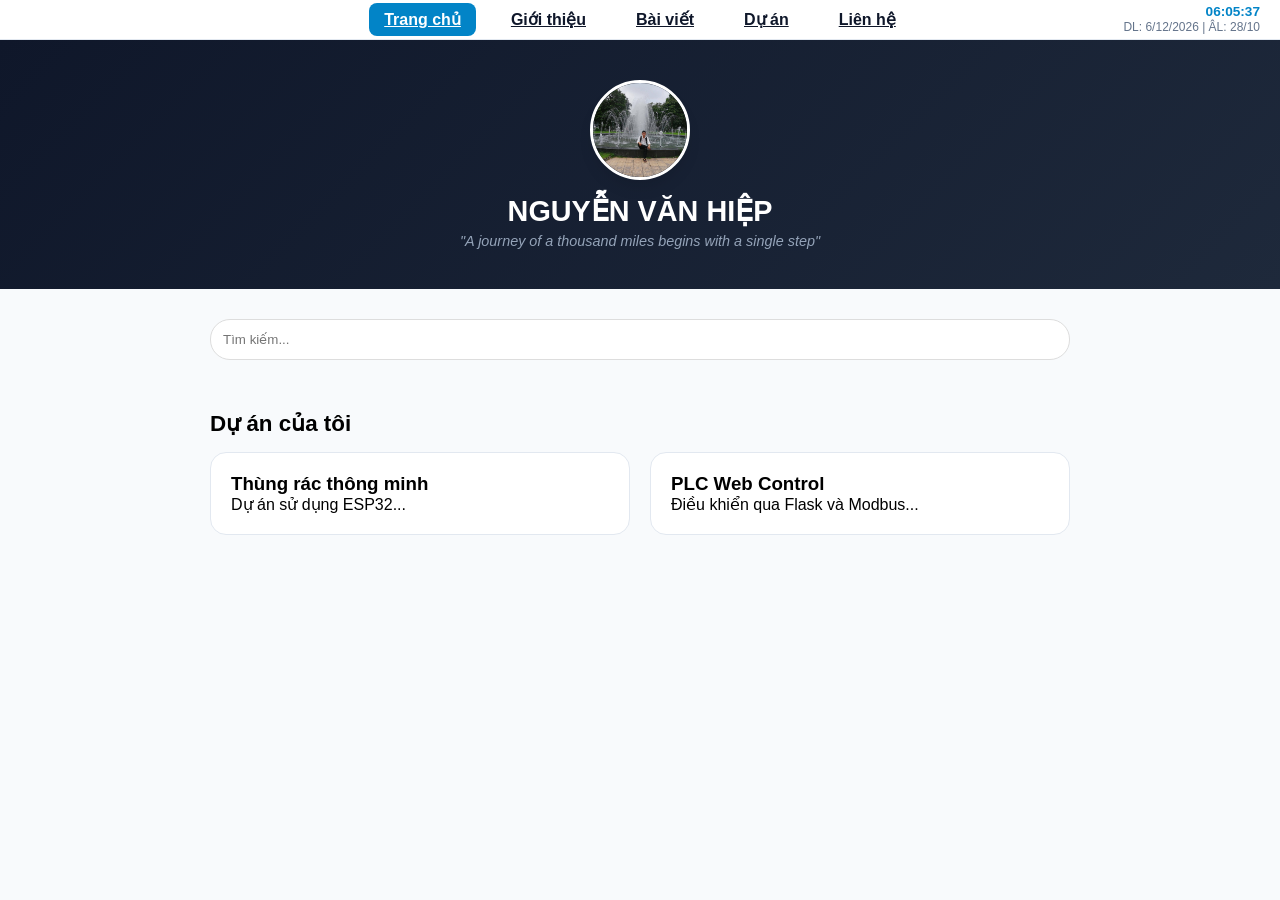
==== commit 99145146: "Update index.html" ====
--- a/index.html
+++ b/index.html
@@ -1,13 +1,9 @@
 <!DOCTYPE html>
 <html lang="vi">
 <head>
-  <meta charset="UTF-8" />
-  <meta name="viewport" content="width=device-width, initial-scale=1.0"/>
-  <meta name="description" content="Trang cá nhân của Nguyễn Văn Hiệp - Kỹ thuật tự động hóa, IoT, và những bài viết tản mạn."/>
+  <meta charset="UTF-8">
   <title>Trang cá nhân - NGUYỄN VĂN HIỆP</title>
-  
   <link rel="stylesheet" href="style.css">
-  <link href="https://cdn.jsdelivr.net/npm/lightbox2@2.11.4/dist/css/lightbox.min.css" rel="stylesheet">
 </head>
 <body>
 
@@ -19,124 +15,38 @@
       <li><a href="projects.html">Dự án</a></li>
       <li><a href="contact.html">Liên hệ</a></li>
     </ul>
-    
     <div class="datetime-widget" id="datetimeWidget"></div>
   </nav>
 
   <header class="hero-section">
-    <div class="avatar-wrapper">
-      <a id="avatar-link" href="08.2019.jpg" data-lightbox="avatar">
-        <img src="08.2019.jpg" alt="Nguyễn Văn Hiệp" class="avatar">
-      </a>
-    </div>
+    <img src="08.2019.jpg" alt="Avatar" class="avatar">
     <h1>NGUYỄN VĂN HIỆP</h1>
     <p class="hero-subtitle">"A journey of a thousand miles begins with a single step"</p>
   </header>
 
   <main class="container">
-    <div class="search-wrapper">
-      <input type="text" id="searchInput" class="search-input" placeholder="Tìm kiếm nhanh bài viết hoặc dự án...">
+    <input type="text" id="searchInput" style="width:100%; padding:12px; border-radius:20px; border:1px solid #ddd; margin-bottom: 20px;" placeholder="Tìm kiếm...">
+    
+    <h2 class="section-title">Dự án của tôi</h2>
+    <div class="grid-layout" id="projectList">
+      <div class="card"><h3>Thùng rác thông minh</h3><p>Dự án sử dụng ESP32...</p></div>
+      <div class="card"><h3>PLC Web Control</h3><p>Điều khiển qua Flask và Modbus...</p></div>
     </div>
-
-    <div class="section-wrapper">
-      <h2 class="section-title hidden" id="postTitle">Bài viết tìm thấy</h2>
-      <div class="grid-layout hidden" id="postList">
-        <div class="card search-item"><div class="card-tag">Tản mạn</div><h3><a href="post1.html">Bài viết 1: Cảm ơn và xin lỗi</a></h3><p>Học cách trân trọng và gắn kết các mối quan hệ xã hội đời thường...</p></div>
-        <div class="card search-item"><div class="card-tag">Tản mạn</div><h3><a href="post2.html">Bài viết 2: Lời dạy Đức Khổng Tử</a></h3><p>Những bài học sâu sắc về xây dựng nhân cách và đạo lý làm người...</p></div>
-        <div class="card search-item"><div class="card-tag">Tản mạn</div><h3><a href="post3.html">Bài viết 3: Đi tìm lý tưởng sống</a></h3><p>Hành trình nhìn nhận lại bản thân để xác định mục tiêu cuộc sống...</p></div>
-        <div class="card search-item"><div class="card-tag">Tản mạn</div><h3><a href="post4.html">Bài viết 4: Tam giáo</a></h3><p>Góc nhìn về tư tưởng giao thoa hòa hợp giữa Nho, Đạo và Phật giáo...</p></div>
-        <div class="card search-item"><div class="card-tag">Tản mạn</div><h3><a href="post5.html">Bài viết 5: Nhẫn</a></h3><p>Ý nghĩa của ẩn nhẫn, nhẫn nại giúp rèn luyện ý chí vượt nghịch cảnh...</p></div>
-        <div class="card search-item"><div class="card-tag">Tản mạn</div><h3><a href="post6.html">Bài viết 6: Sống thoải mái</a></h3><p>Giữ tâm an tịnh, đối diện tích cực trước áp lực mưu sinh cơm áo...</p></div>
-      </div>
-    </div>
-
-    <div class="section-wrapper">
-      <h2 class="section-title hidden" id="projectTitle">Dự án tìm thấy</h2>
-      <div class="grid-layout hidden" id="projectList">
-        <div class="card search-item"><div class="card-tag">Hardware / IoT</div><h3><a href="projects.html">Dự án 1: Thùng rác thông minh ESP32</a></h3><p>Đo lường mức độ rác bằng cảm biến siêu âm, xử lý dữ liệu qua EEPROM và hiển thị LCD.</p></div>
-        <div class="card search-item"><div class="card-tag">Automation</div><h3><a href="projects.html">Dự án 2: PLC Web Control Interface</a></h3><p>Xây dựng máy chủ Flask quản trị, giám sát ngõ ra I/O phần cứng PLC qua mạng Modbus TCP.</p></div>
-      </div>
-    </div>
-
-    <section class="section-wrapper">
-      <h2 class="section-title">Ký ức & Trải nghiệm</h2>
-      <div class="gallery-grid">
-        <div class="gallery-item"><a href="08.2019.jpg" data-lightbox="gallery"><img src="08.2019.jpg" alt="Kỷ niệm"></a></div>
-        <div class="gallery-item"><a href="ảnh cuối cấp 3.jpg" data-lightbox="gallery"><img src="ảnh cuối cấp 3.jpg" alt="Kỷ niệm"></a></div>
-        <div class="gallery-item"><a href="ảnh cấp 3 ba vi.jpg" data-lightbox="gallery"><img src="ảnh cấp 3 ba vi.jpg" alt="Kỷ niệm"></a></div>
-        <div class="gallery-item"><a href="ảnh nắng hoàng hôn.jpg" data-lightbox="gallery"><img src="ảnh nắng hoàng hôn.jpg" alt="Kỷ niệm"></a></div>
-        <div class="gallery-item"><a href="ảnh sông núi.jpg" data-lightbox="gallery"><img src="ảnh sông núi.jpg" alt="Kỷ niệm"></a></div>
-        <div class="gallery-item"><a href="ảnh cá nhân tốt nghiệp.jpg" data-lightbox="gallery"><img src="ảnh cá nhân tốt nghiệp.jpg" alt="Kỷ niệm"></a></div>
-        <div class="gallery-item"><a href="ảnh bằng tốt nghiệp đại học.jpg" data-lightbox="gallery"><img src="ảnh bằng tốt nghiệp đại học.jpg" alt="Kỷ niệm"></a></div>
-        <div class="gallery-item"><a href="ảnh đồi chè.jpg" data-lightbox="gallery"><img src="ảnh đồi chè.jpg" alt="Kỷ niệm"></a></div>
-        <div class="gallery-item"><a href="ảnh trường hust.jpg" data-lightbox="gallery"><img src="ảnh trường hust.jpg" alt="Kỷ niệm"></a></div>
-      </div>
-    </section>
   </main>
 
-  <script src="https://cdn.jsdelivr.net/npm/lightbox2@2.11.4/dist/js/lightbox.min.js"></script>
-  
   <script>
     function updateDateTime() {
       const now = new Date();
+      const timeStr = now.toLocaleTimeString('vi-VN', { timeZone: 'Asia/Ho_Chi_Minh' });
+      const dateStr = now.toLocaleDateString('vi-VN', { timeZone: 'Asia/Ho_Chi_Minh' });
+      const lunarStr = new Intl.DateTimeFormat('vi-VN', { timeZone: 'Asia/Ho_Chi_Minh', calendar: 'chinese', day: 'numeric', month: 'numeric' }).format(now);
       
-      // Lấy thời gian hiện tại (Múi giờ Hà Nội)
-      const timeStr = now.toLocaleTimeString('vi-VN', { timeZone: 'Asia/Ho_Chi_Minh', hour: '2-digit', minute: '2-digit', second: '2-digit' });
-      const solarDateStr = now.toLocaleDateString('vi-VN', { timeZone: 'Asia/Ho_Chi_Minh', day: '2-digit', month: '2-digit', year: 'numeric' });
-      
-      // Lấy ngày âm lịch (sử dụng Intl API có sẵn trên trình duyệt hiện đại)
-      let lunarStr = "";
-      try {
-        lunarStr = new Intl.DateTimeFormat('vi-VN', { timeZone: 'Asia/Ho_Chi_Minh', calendar: 'chinese', day: 'numeric', month: 'numeric' }).format(now);
-      } catch (e) {
-        lunarStr = "N/A"; // Đề phòng trình duyệt cũ không hỗ trợ
-      }
-
-      // Hiển thị ra HTML
       document.getElementById('datetimeWidget').innerHTML = 
-        `<div style="font-weight: 700; color: var(--primary); font-size: 1rem;">Hà Nội: ${timeStr}</div>
-         <div style="font-size: 0.8rem; color: var(--text-muted);">DL: ${solarDateStr} &nbsp;|&nbsp; ÂL: ${lunarStr}</div>`;
+        `<div style="font-weight:bold; color:var(--primary)">${timeStr}</div>
+         <div style="font-size:0.75rem">DL: ${dateStr} | ÂL: ${lunarStr}</div>`;
     }
-    
-    // Cập nhật đồng hồ mỗi 1 giây (1000ms)
     setInterval(updateDateTime, 1000);
     updateDateTime();
   </script>
-
-  <script>
-    const searchInput = document.getElementById("searchInput");
-    const items = document.querySelectorAll(".search-item");
-    const postList = document.getElementById("postList");
-    const projectList = document.getElementById("projectList");
-    const postTitle = document.getElementById("postTitle");
-    const projectTitle = document.getElementById("projectTitle");
-
-    searchInput.addEventListener("input", function () {
-      const keyword = this.value.toLowerCase().trim();
-      let hasPost = false, hasProject = false;
-
-      if(keyword === "") {
-        postList.classList.add("hidden"); postTitle.classList.add("hidden");
-        projectList.classList.add("hidden"); projectTitle.classList.add("hidden");
-        return;
-      }
-
-      items.forEach(item => {
-        const text = item.textContent.toLowerCase();
-        const isMatch = text.includes(keyword);
-        
-        if (isMatch) {
-          item.classList.remove("hidden");
-          if (item.parentElement === postList) hasPost = true;
-          if (item.parentElement === projectList) hasProject = true;
-        } else {
-          item.classList.add("hidden");
-        }
-      });
-
-      postList.classList.toggle("hidden", !hasPost); postTitle.classList.toggle("hidden", !hasPost);
-      projectList.classList.toggle("hidden", !hasProject); projectTitle.classList.toggle("hidden", !hasProject);
-    });
-  </script>
 </body>
 </html>
--- a/style.css
+++ b/style.css
@@ -1,346 +1,52 @@
-/* --- Hệ thống màu sắc & Biến cấu trúc --- */
+/* --- Hệ thống màu sắc --- */
 :root {
-  /* TÔNG 1: DEEP TECH BLUE (Mặc định - Xanh công nghệ và Xanh ngọc lục bảo) */
-  --primary: #0284c7;       /* Xanh bầu trời đậm - uy tín, chuyên nghiệp */
-  --primary-hover: #0369a1;
-  --accent: #10b981;        /* Xanh Emerald - tạo điểm nhấn năng động, công nghệ */
-  --gradient-hero: linear-gradient(135deg, #0f172a 0%, #1e293b 100%); /* Gradient tối sang trọng */
-  
-  /* Màu nền và chữ */
+  --primary: #0284c7;
+  --gradient-hero: linear-gradient(135deg, #0f172a 0%, #1e293b 100%);
   --bg-main: #f8fafc;
-  --bg-card: #ffffff;
   --text-title: #0f172a;
-  --text-body: #334155;
   --text-muted: #64748b;
   --border: #e2e8f0;
-  
-  /* Hiệu ứng đổ bóng và bo góc chuyên nghiệp */
-  --radius-lg: 20px;
-  --radius-md: 12px;
-  --shadow-sm: 0 1px 2px 0 rgba(0, 0, 0, 0.05);
-  --shadow-md: 0 4px 6px -1px rgba(0, 0, 0, 0.05), 0 2px 4px -2px rgba(0, 0, 0, 0.05);
-  --shadow-lg: 0 20px 25px -5px rgba(0, 0, 0, 0.05), 0 10px 10px -5px rgba(0, 0, 0, 0.04);
-  --transition: all 0.3s cubic-bezier(0.4, 0, 0.2, 1);
+  --radius-lg: 16px;
+  --shadow-lg: 0 10px 15px -3px rgba(0, 0, 0, 0.1);
+  --transition: all 0.3s ease;
 }
 
-/* Mẹo nhỏ: Nếu bạn muốn đổi sang TÔNG 2: CYBERPUNK DARK (Huyền bí, đậm chất lập trình viên)
-   Hãy xóa các biến màu ở trên và bỏ dấu ẩn của các dòng dưới đây:
-   
-   :root {
-     --primary: #a855f7;  
-     --primary-hover: #9333ea;
-     --accent: #3b82f6;   
-     --gradient-hero: linear-gradient(135deg, #090514 0%, #120a2a 100%);
-     --bg-main: #0f0c1b;
-     --bg-card: #151026;
-     --text-title: #f8fafc;
-     --text-body: #cbd5e1;
-     --text-muted: #94a3b8;
-     --border: #241b42;
-   }
-*/
+* { box-sizing: border-box; margin: 0; padding: 0; }
+body { font-family: 'Segoe UI', sans-serif; background-color: var(--bg-main); padding-bottom: 50px; }
 
-/* --- Reset & Base Styles --- */
-* {
-  box-sizing: border-box;
-  margin: 0;
-  padding: 0;
+/* Navbar - Tinh chỉnh để hiển thị widget ngày giờ */
+.navbar {
+  position: sticky; top: 0; background: rgba(255, 255, 255, 0.9);
+  backdrop-filter: blur(10px); border-bottom: 1px solid var(--border);
+  padding: 10px 20px; display: flex; justify-content: center; align-items: center; z-index: 1000;
+}
+.nav-links { display: flex; gap: 20px; list-style: none; }
+.nav-links a { font-weight: 600; color: var(--text-title); padding: 8px 15px; border-radius: 8px; }
+.nav-links a.active { background: var(--primary); color: white; }
+
+/* Hero Section - Đã thu gọn kích thước */
+.hero-section {
+  background: var(--gradient-hero);
+  padding: 40px 20px; /* Thu hẹp khoảng cách */
+  text-align: center;
+  color: white;
+}
+.avatar {
+  width: 100px; height: 100px; border-radius: 50%; /* Thu nhỏ avatar */
+  border: 3px solid white; box-shadow: var(--shadow-lg); object-fit: cover;
+}
+.hero-section h1 { font-size: 1.8rem; margin: 10px 0 5px; } /* Thu nhỏ tiêu đề */
+.hero-subtitle { font-size: 0.9rem; color: #94a3b8; font-style: italic; max-width: 400px; margin: 0 auto; }
+
+/* Tiện ích ngày giờ góc phải */
+.datetime-widget { 
+  position: absolute; right: 20px; text-align: right; line-height: 1.2; 
+  font-size: 0.85rem; color: var(--text-muted);
 }
 
-body {
-  font-family: 'Segoe UI', system-ui, -apple-system, sans-serif;
-  background-color: var(--bg-main);
-  color: var(--text-body);
-  line-height: 1.7;
-  padding-bottom: 100px;
-  overflow-x: hidden;
-}
-
-a {
-  color: var(--primary);
-  text-decoration: none;
-  transition: var(--transition);
-}
-
-/* --- Navigation Bar (Hiệu ứng kính mờ cao cấp) --- */
-.navbar {
-  position: sticky;
-  top: 0;
-  background: rgba(255, 255, 255, 0.75);
-  backdrop-filter: blur(20px);
-  -webkit-backdrop-filter: blur(20px);
-  border-bottom: 1px solid var(--border);
-  padding: 16px 20px;
-  display: flex;
-  justify-content: center;
-  align-items: center;
-  z-index: 1000;
-  box-shadow: var(--shadow-sm);
-}
-
-.nav-links {
-  display: flex;
-  gap: 16px;
-  list-style: none;
-}
-
-.nav-links a {
-  font-weight: 600;
-  font-size: 0.95rem;
-  color: var(--text-title);
-  padding: 8px 20px;
-  border-radius: var(--radius-md);
-}
-
-.nav-links a:hover {
-  color: var(--primary);
-  background: rgba(2, 132, 199, 0.08);
-}
-
-.nav-links a.active {
-  background: var(--primary);
-  color: white;
-  box-shadow: 0 4px 12px rgba(2, 132, 199, 0.25);
-}
-
-/* --- Hero Section (Đổi sang nền tối Gradient tương phản mạnh) --- */
-.hero-section {
-  background: var(--gradient-hero);
-  padding: 100px 20px 80px;
-  text-align: center;
-  position: relative;
-}
-
-.avatar-wrapper {
-  position: relative;
-  display: inline-block;
-  margin-bottom: 24px;
-}
-
-.avatar-wrapper::after {
-  content: '';
-  position: absolute;
-  top: -6px; left: -6px; right: -6px; bottom: -6px;
-  border-radius: 50%;
-  background: linear-gradient(45deg, var(--primary), var(--accent));
-  z-index: 1;
-  animation: spin 8s linear infinite;
-}
-
-.avatar {
-  width: 160px;
-  height: 160px;
-  border-radius: 50%;
-  border: 4px solid #0f172a;
-  box-shadow: var(--shadow-lg);
-  object-fit: cover;
-  position: relative;
-  z-index: 2;
-  transition: var(--transition);
-}
-
-@keyframes spin {
-  100% { transform: rotate(360deg); }
-}
-
-.hero-section h1 {
-  font-size: 3rem;
-  font-weight: 800;
-  color: #ffffff;
-  letter-spacing: -0.03em;
-  margin-bottom: 12px;
-}
-
-.hero-subtitle {
-  font-size: 1.15rem;
-  color: #94a3b8;
-  font-style: italic;
-  max-width: 600px;
-  margin: 0 auto 30px;
-}
-
-/* --- Skills Tags (Bo tròn thanh lịch) --- */
-.skills-container {
-  display: flex;
-  justify-content: center;
-  gap: 12px;
-  flex-wrap: wrap;
-  max-width: 800px;
-  margin: 0 auto;
-}
-
-.skill-badge {
-  background: rgba(255, 255, 255, 0.08);
-  border: 1px solid rgba(255, 255, 255, 0.15);
-  color: #e2e8f0;
-  padding: 8px 18px;
-  border-radius: 30px;
-  font-size: 0.85rem;
-  font-weight: 600;
-  backdrop-filter: blur(4px);
-  transition: var(--transition);
-}
-
-.skill-badge:hover {
-  background: white;
-  color: var(--text-title);
-  transform: translateY(-2px);
-}
-
-/* --- Layout Container --- */
-.container {
-  max-width: 1200px;
-  margin: 0 auto;
-  padding: 60px 20px;
-}
-
-/* --- Thanh tìm kiếm cách điệu --- */
-.search-wrapper {
-  margin: -90px auto 60px;
-  max-width: 600px;
-  position: relative;
-  z-index: 10;
-}
-
-.search-input {
-  width: 100%;
-  padding: 18px 30px;
-  font-size: 1rem;
-  border: 1px solid var(--border);
-  border-radius: 9999px;
-  outline: none;
-  transition: var(--transition);
-  box-shadow: var(--shadow-lg);
-  background: var(--bg-card);
-}
-
-.search-input:focus {
-  border-color: var(--primary);
-  box-shadow: 0 0 0 5px rgba(2, 132, 199, 0.15);
-}
-
-/* --- Tiêu đề phân khu --- */
-.section-title {
-  font-size: 1.8rem;
-  font-weight: 700;
-  color: var(--text-title);
-  margin: 50px 0 24px;
-  position: relative;
-  text-align: left;
-}
-
-.section-title::after {
-  content: '';
-  position: absolute;
-  bottom: -6px;
-  left: 0;
-  width: 50px;
-  height: 5px;
-  background: linear-gradient(to right, var(--primary), var(--accent));
-  border-radius: 10px;
-}
-
-/* --- Cấu trúc lưới thẻ (Grid Layout) --- */
-.grid-layout {
-  display: grid;
-  grid-template-columns: repeat(auto-fill, minmax(340px, 1fr));
-  gap: 30px;
-  margin-bottom: 50px;
-}
-
-.card {
-  background: var(--bg-card);
-  border: 1px solid var(--border);
-  border-radius: var(--radius-lg);
-  padding: 30px;
-  text-align: left;
-  box-shadow: var(--shadow-md);
-  transition: var(--transition);
-  display: flex;
-  flex-direction: column;
-  position: relative;
-}
-
-.card:hover {
-  transform: translateY(-8px);
-  box-shadow: var(--shadow-lg);
-  border-color: rgba(2, 132, 199, 0.3);
-}
-
-.card-tag {
-  font-size: 0.75rem;
-  font-weight: 700;
-  text-transform: uppercase;
-  color: var(--accent);
-  letter-spacing: 0.08em;
-  margin-bottom: 12px;
-}
-
-.card h3 {
-  font-size: 1.3rem;
-  font-weight: 700;
-  color: var(--text-title);
-  margin-bottom: 12px;
-}
-
-.card p {
-  font-size: 0.95rem;
-  color: var(--text-muted);
-  flex-grow: 1;
-}
-
-/* --- Khung trưng bày ảnh (Gallery) --- */
-.gallery-grid {
-  display: grid;
-  grid-template-columns: repeat(auto-fill, minmax(240px, 1fr));
-  gap: 20px;
-  margin-top: 24px;
-}
-
-.gallery-item {
-  overflow: hidden;
-  border-radius: var(--radius-md);
-  box-shadow: var(--shadow-md);
-  background: #cbd5e1;
-  aspect-ratio: 4 / 3;
-}
-
-.gallery-grid img {
-  width: 100%;
-  height: 100%;
-  object-fit: cover;
-  transition: var(--transition);
-}
-
-.gallery-item:hover img {
-  transform: scale(1.06);
-  filter: saturate(1.1) brightness(0.95);
-}
-
-.hidden {
-  display: none !important;
-}
-
-/* --- Responsive thiết bị di động --- */
-@media (max-width: 640px) {
-  .hero-section { padding: 80px 20px 60px; }
-  .hero-section h1 { font-size: 2.2rem; }
-  .search-wrapper { margin-top: -40px; margin-bottom: 40px; }
-  .grid-layout { grid-template-columns: 1fr; }
-}
-/* --- Tiện ích Ngày Giờ (Date Time Widget) --- */
-.datetime-widget {
-  position: absolute;
-  right: 20px;
-  top: 50%;
-  transform: translateY(-50%);
-  text-align: right;
-  line-height: 1.3;
-}
-
-/* Ẩn widget ngày giờ trên màn hình điện thoại nhỏ để không đè vào menu */
-@media (max-width: 850px) {
-  .datetime-widget {
-    display: none; 
-  }
-}
+/* Grid & Cards */
+.container { max-width: 900px; margin: 0 auto; padding: 30px 20px; }
+.grid-layout { display: grid; grid-template-columns: repeat(auto-fill, minmax(280px, 1fr)); gap: 20px; }
+.card { background: white; padding: 20px; border-radius: var(--radius-lg); border: 1px solid var(--border); }
+.hidden { display: none !important; }
+.section-title { margin: 30px 0 15px; font-size: 1.4rem; }
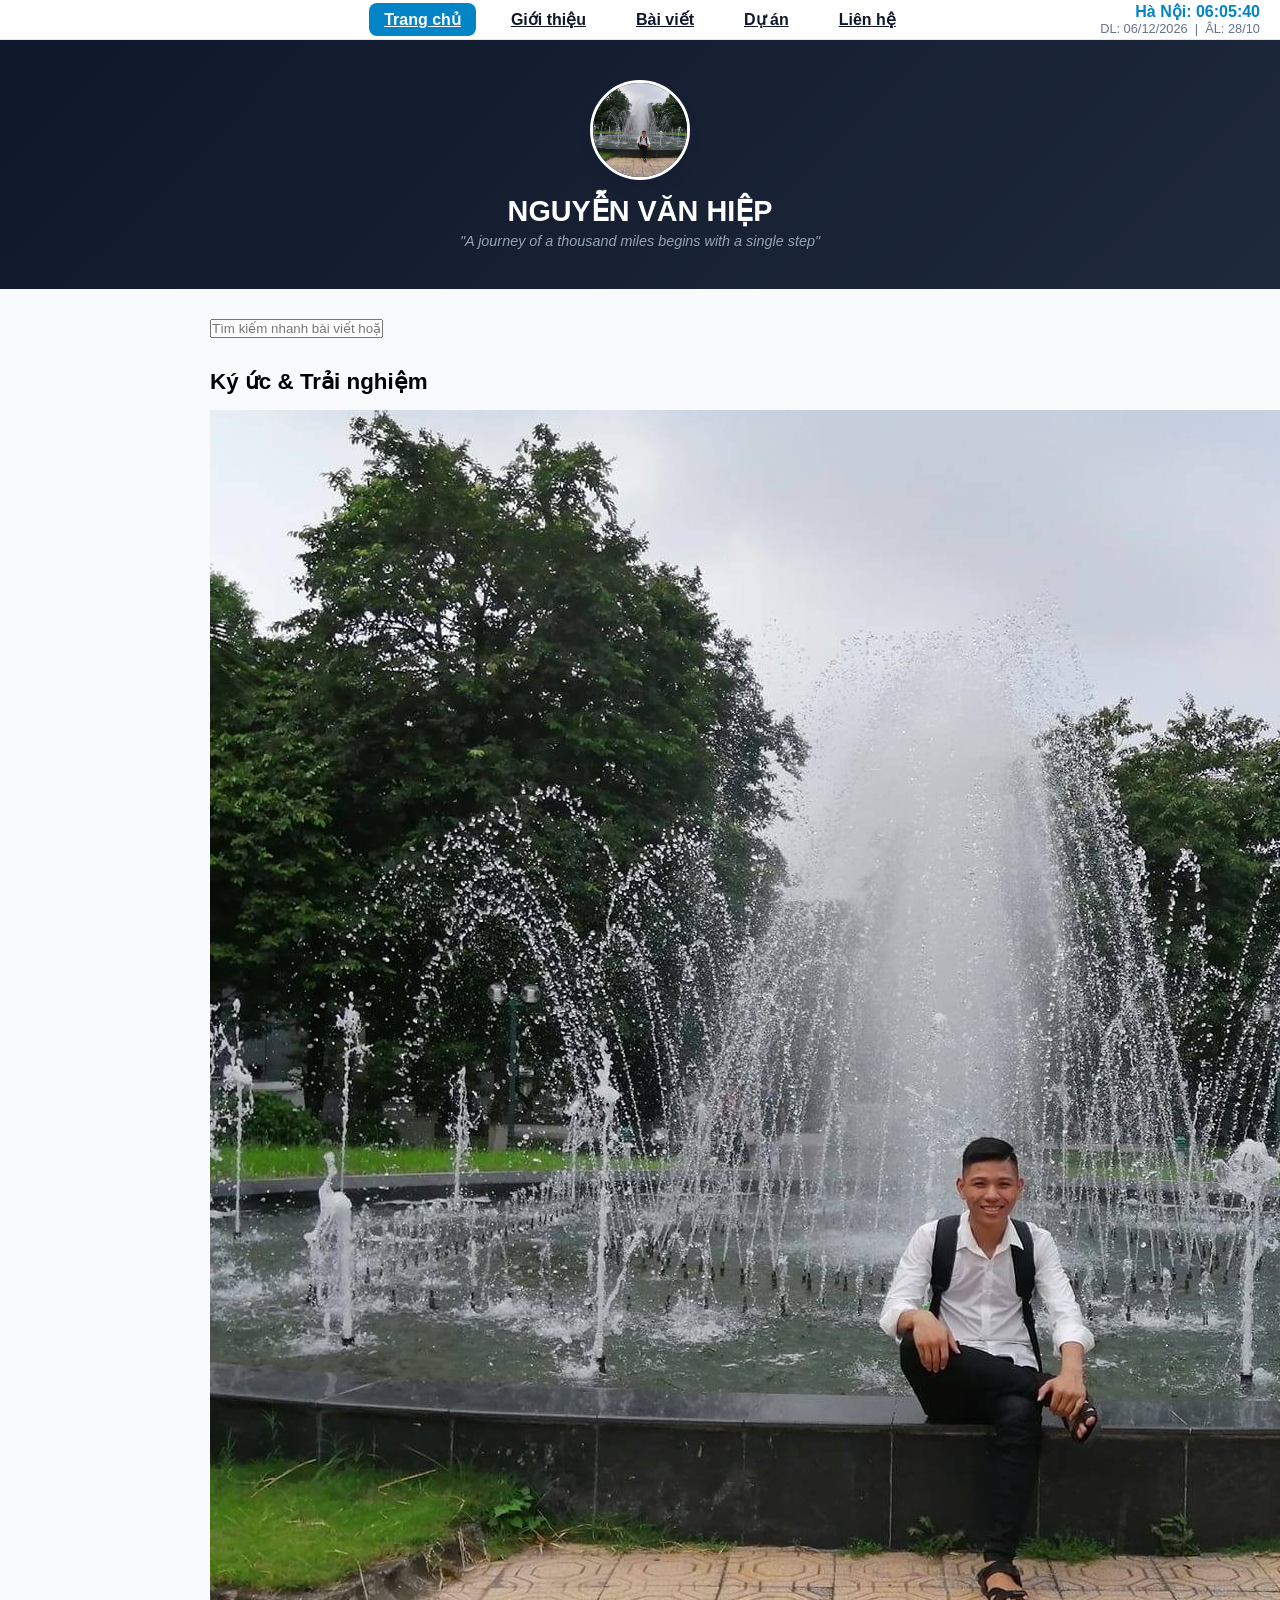
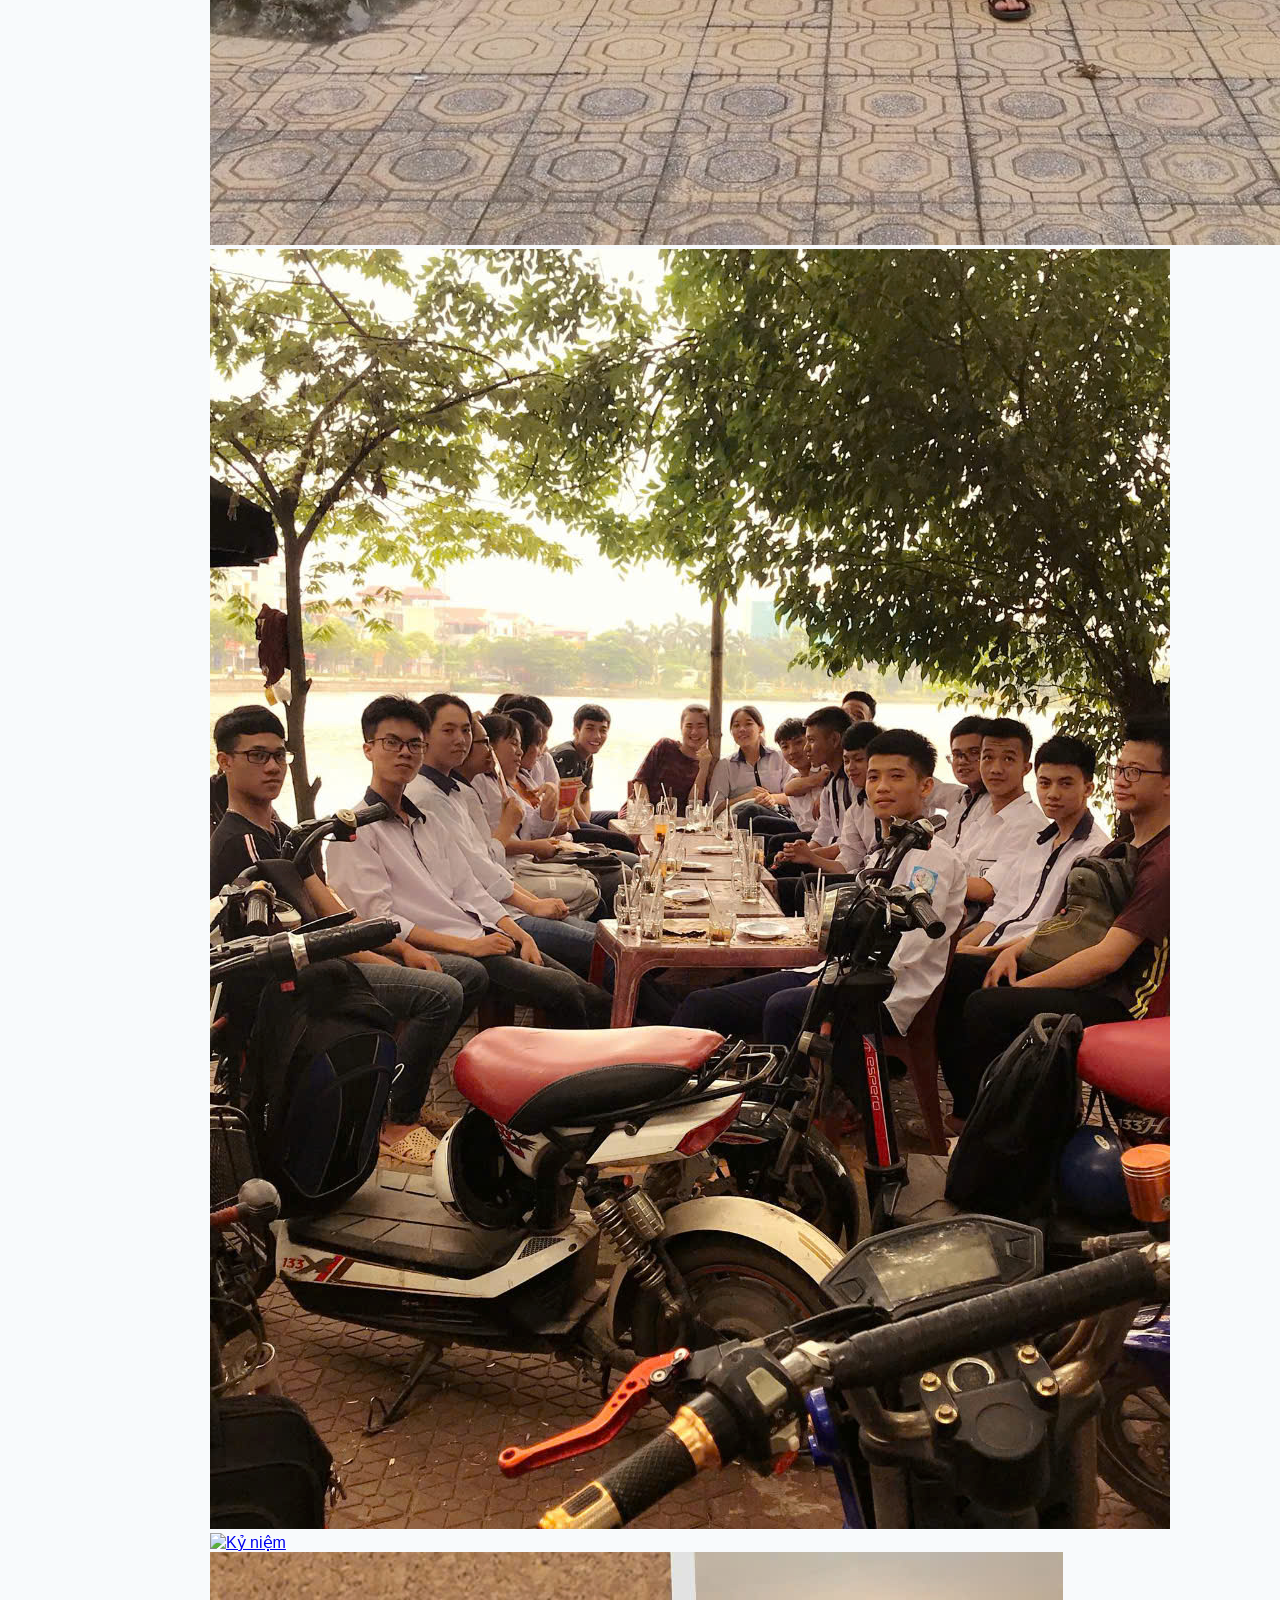
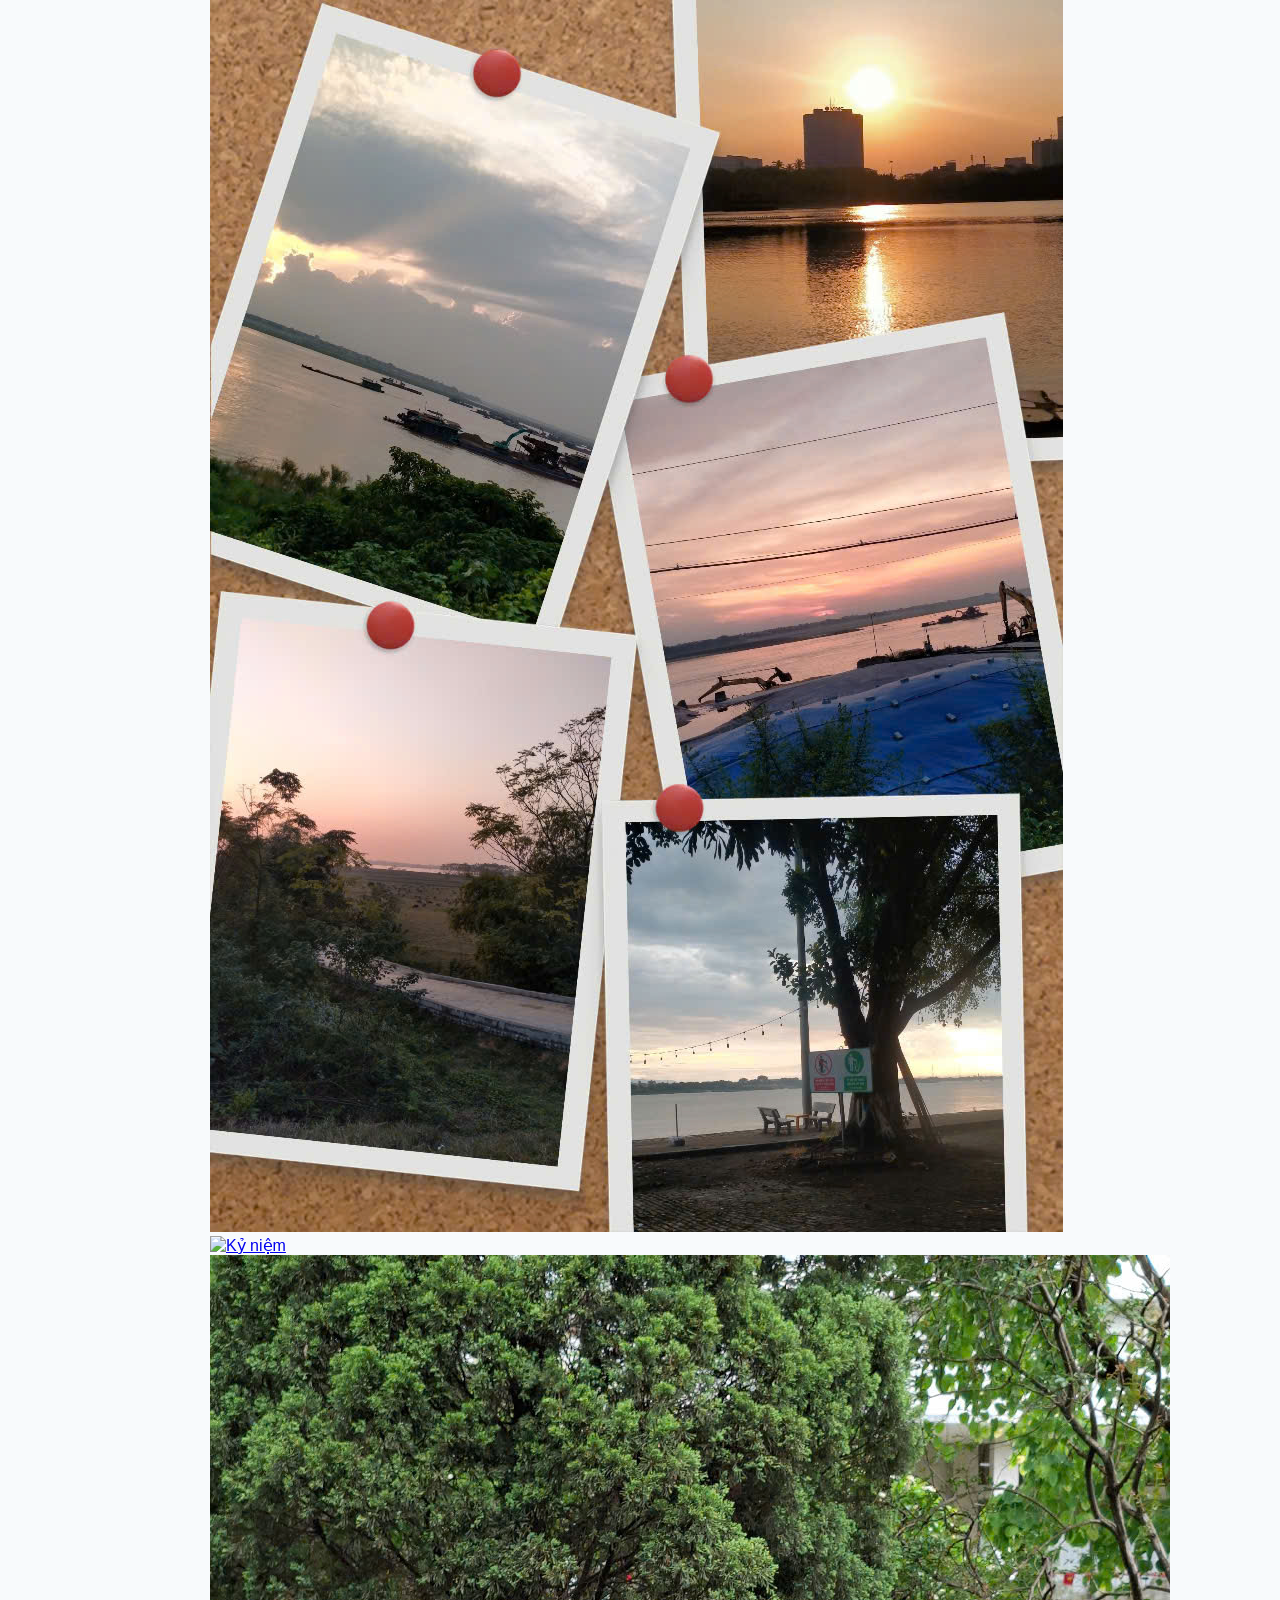
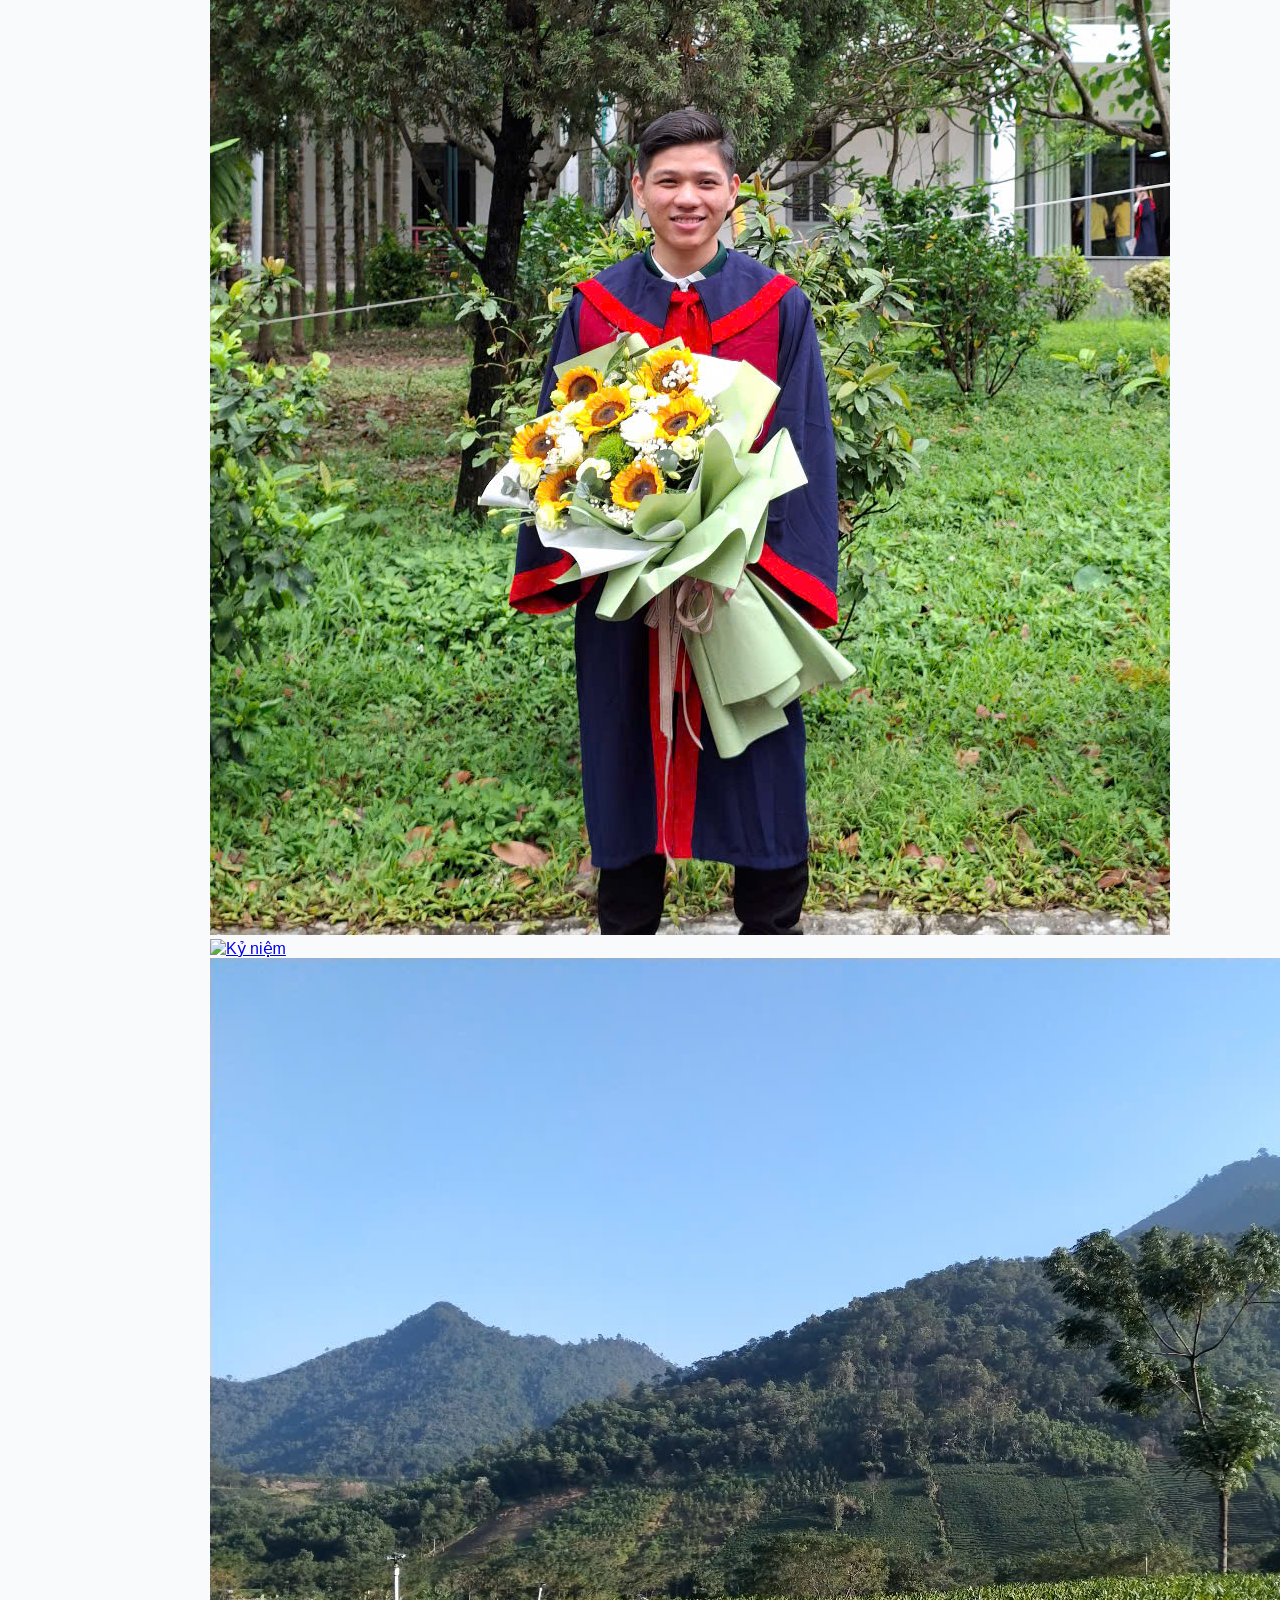
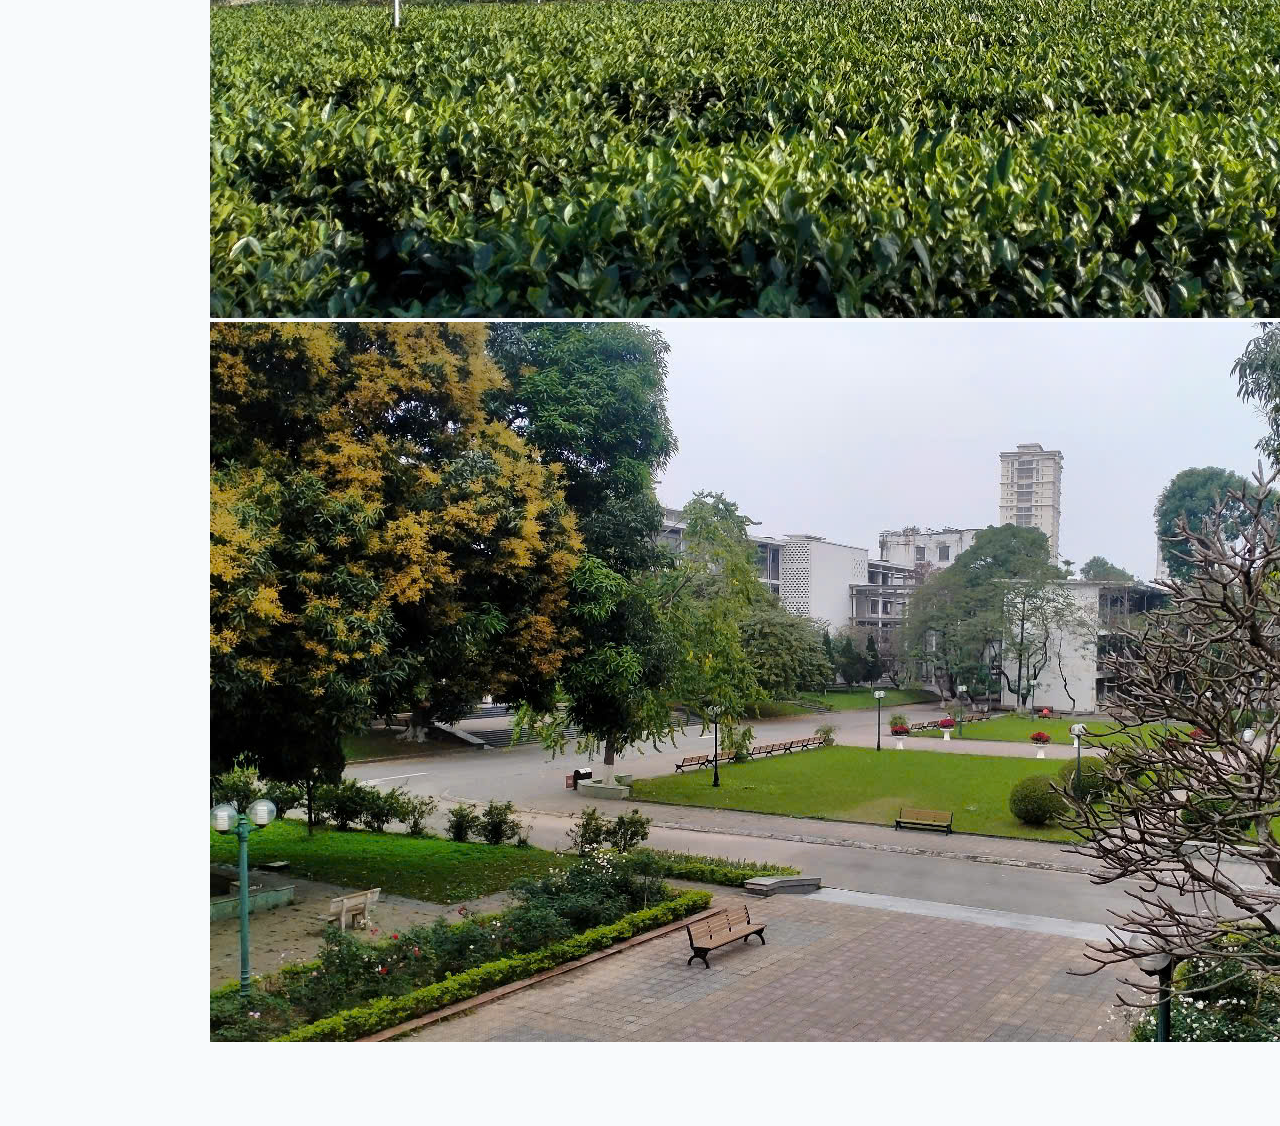
==== commit e4e66870: "Update index.html" ====
--- a/index.html
+++ b/index.html
@@ -1,9 +1,13 @@
 <!DOCTYPE html>
 <html lang="vi">
 <head>
-  <meta charset="UTF-8">
+  <meta charset="UTF-8" />
+  <meta name="viewport" content="width=device-width, initial-scale=1.0"/>
+  <meta name="description" content="Trang cá nhân của Nguyễn Văn Hiệp - Kỹ thuật tự động hóa, IoT, và những bài viết tản mạn."/>
   <title>Trang cá nhân - NGUYỄN VĂN HIỆP</title>
+  
   <link rel="stylesheet" href="style.css">
+  <link href="https://cdn.jsdelivr.net/npm/lightbox2@2.11.4/dist/css/lightbox.min.css" rel="stylesheet">
 </head>
 <body>
 
@@ -15,38 +19,124 @@
       <li><a href="projects.html">Dự án</a></li>
       <li><a href="contact.html">Liên hệ</a></li>
     </ul>
+    
     <div class="datetime-widget" id="datetimeWidget"></div>
   </nav>
 
   <header class="hero-section">
-    <img src="08.2019.jpg" alt="Avatar" class="avatar">
+    <div class="avatar-wrapper">
+      <a id="avatar-link" href="08.2019.jpg" data-lightbox="avatar">
+        <img src="08.2019.jpg" alt="Nguyễn Văn Hiệp" class="avatar">
+      </a>
+    </div>
     <h1>NGUYỄN VĂN HIỆP</h1>
     <p class="hero-subtitle">"A journey of a thousand miles begins with a single step"</p>
-  </header>
+</header>
 
   <main class="container">
-    <input type="text" id="searchInput" style="width:100%; padding:12px; border-radius:20px; border:1px solid #ddd; margin-bottom: 20px;" placeholder="Tìm kiếm...">
-    
-    <h2 class="section-title">Dự án của tôi</h2>
-    <div class="grid-layout" id="projectList">
-      <div class="card"><h3>Thùng rác thông minh</h3><p>Dự án sử dụng ESP32...</p></div>
-      <div class="card"><h3>PLC Web Control</h3><p>Điều khiển qua Flask và Modbus...</p></div>
+    <div class="search-wrapper">
+      <input type="text" id="searchInput" class="search-input" placeholder="Tìm kiếm nhanh bài viết hoặc dự án...">
     </div>
+
+    <div class="section-wrapper">
+      <h2 class="section-title hidden" id="postTitle">Bài viết tìm thấy</h2>
+      <div class="grid-layout hidden" id="postList">
+        <div class="card search-item"><div class="card-tag">Tản mạn</div><h3><a href="post1.html">Bài viết 1: Cảm ơn và xin lỗi</a></h3><p>Học cách trân trọng và gắn kết các mối quan hệ xã hội đời thường...</p></div>
+        <div class="card search-item"><div class="card-tag">Tản mạn</div><h3><a href="post2.html">Bài viết 2: Lời dạy Đức Khổng Tử</a></h3><p>Những bài học sâu sắc về xây dựng nhân cách và đạo lý làm người...</p></div>
+        <div class="card search-item"><div class="card-tag">Tản mạn</div><h3><a href="post3.html">Bài viết 3: Đi tìm lý tưởng sống</a></h3><p>Hành trình nhìn nhận lại bản thân để xác định mục tiêu cuộc sống...</p></div>
+        <div class="card search-item"><div class="card-tag">Tản mạn</div><h3><a href="post4.html">Bài viết 4: Tam giáo</a></h3><p>Góc nhìn về tư tưởng giao thoa hòa hợp giữa Nho, Đạo và Phật giáo...</p></div>
+        <div class="card search-item"><div class="card-tag">Tản mạn</div><h3><a href="post5.html">Bài viết 5: Nhẫn</a></h3><p>Ý nghĩa của ẩn nhẫn, nhẫn nại giúp rèn luyện ý chí vượt nghịch cảnh...</p></div>
+        <div class="card search-item"><div class="card-tag">Tản mạn</div><h3><a href="post6.html">Bài viết 6: Sống thoải mái</a></h3><p>Giữ tâm an tịnh, đối diện tích cực trước áp lực mưu sinh cơm áo...</p></div>
+      </div>
+    </div>
+
+    <div class="section-wrapper">
+      <h2 class="section-title hidden" id="projectTitle">Dự án tìm thấy</h2>
+      <div class="grid-layout hidden" id="projectList">
+        <div class="card search-item"><div class="card-tag">Hardware / IoT</div><h3><a href="projects.html">Dự án 1: Thùng rác thông minh ESP32</a></h3><p>Đo lường mức độ rác bằng cảm biến siêu âm, xử lý dữ liệu qua EEPROM và hiển thị LCD.</p></div>
+        <div class="card search-item"><div class="card-tag">Automation</div><h3><a href="projects.html">Dự án 2: PLC Web Control Interface</a></h3><p>Xây dựng máy chủ Flask quản trị, giám sát ngõ ra I/O phần cứng PLC qua mạng Modbus TCP.</p></div>
+      </div>
+    </div>
+
+    <section class="section-wrapper">
+      <h2 class="section-title">Ký ức & Trải nghiệm</h2>
+      <div class="gallery-grid">
+        <div class="gallery-item"><a href="08.2019.jpg" data-lightbox="gallery"><img src="08.2019.jpg" alt="Kỷ niệm"></a></div>
+        <div class="gallery-item"><a href="ảnh cuối cấp 3.jpg" data-lightbox="gallery"><img src="ảnh cuối cấp 3.jpg" alt="Kỷ niệm"></a></div>
+        <div class="gallery-item"><a href="ảnh cấp 3 ba vi.jpg" data-lightbox="gallery"><img src="ảnh cấp 3 ba vi.jpg" alt="Kỷ niệm"></a></div>
+        <div class="gallery-item"><a href="ảnh nắng hoàng hôn.jpg" data-lightbox="gallery"><img src="ảnh nắng hoàng hôn.jpg" alt="Kỷ niệm"></a></div>
+        <div class="gallery-item"><a href="ảnh sông núi.jpg" data-lightbox="gallery"><img src="ảnh sông núi.jpg" alt="Kỷ niệm"></a></div>
+        <div class="gallery-item"><a href="ảnh cá nhân tốt nghiệp.jpg" data-lightbox="gallery"><img src="ảnh cá nhân tốt nghiệp.jpg" alt="Kỷ niệm"></a></div>
+        <div class="gallery-item"><a href="ảnh bằng tốt nghiệp đại học.jpg" data-lightbox="gallery"><img src="ảnh bằng tốt nghiệp đại học.jpg" alt="Kỷ niệm"></a></div>
+        <div class="gallery-item"><a href="ảnh đồi chè.jpg" data-lightbox="gallery"><img src="ảnh đồi chè.jpg" alt="Kỷ niệm"></a></div>
+        <div class="gallery-item"><a href="ảnh trường hust.jpg" data-lightbox="gallery"><img src="ảnh trường hust.jpg" alt="Kỷ niệm"></a></div>
+      </div>
+    </section>
   </main>
 
+  <script src="https://cdn.jsdelivr.net/npm/lightbox2@2.11.4/dist/js/lightbox.min.js"></script>
+  
   <script>
     function updateDateTime() {
       const now = new Date();
-      const timeStr = now.toLocaleTimeString('vi-VN', { timeZone: 'Asia/Ho_Chi_Minh' });
-      const dateStr = now.toLocaleDateString('vi-VN', { timeZone: 'Asia/Ho_Chi_Minh' });
-      const lunarStr = new Intl.DateTimeFormat('vi-VN', { timeZone: 'Asia/Ho_Chi_Minh', calendar: 'chinese', day: 'numeric', month: 'numeric' }).format(now);
       
+      // Lấy thời gian hiện tại (Múi giờ Hà Nội)
+      const timeStr = now.toLocaleTimeString('vi-VN', { timeZone: 'Asia/Ho_Chi_Minh', hour: '2-digit', minute: '2-digit', second: '2-digit' });
+      const solarDateStr = now.toLocaleDateString('vi-VN', { timeZone: 'Asia/Ho_Chi_Minh', day: '2-digit', month: '2-digit', year: 'numeric' });
+      
+      // Lấy ngày âm lịch (sử dụng Intl API có sẵn trên trình duyệt hiện đại)
+      let lunarStr = "";
+      try {
+        lunarStr = new Intl.DateTimeFormat('vi-VN', { timeZone: 'Asia/Ho_Chi_Minh', calendar: 'chinese', day: 'numeric', month: 'numeric' }).format(now);
+      } catch (e) {
+        lunarStr = "N/A"; // Đề phòng trình duyệt cũ không hỗ trợ
+      }
+
+      // Hiển thị ra HTML
       document.getElementById('datetimeWidget').innerHTML = 
-        `<div style="font-weight:bold; color:var(--primary)">${timeStr}</div>
-         <div style="font-size:0.75rem">DL: ${dateStr} | ÂL: ${lunarStr}</div>`;
+        `<div style="font-weight: 700; color: var(--primary); font-size: 1rem;">Hà Nội: ${timeStr}</div>
+         <div style="font-size: 0.8rem; color: var(--text-muted);">DL: ${solarDateStr} &nbsp;|&nbsp; ÂL: ${lunarStr}</div>`;
     }
+    
+    // Cập nhật đồng hồ mỗi 1 giây (1000ms)
     setInterval(updateDateTime, 1000);
     updateDateTime();
   </script>
+
+  <script>
+    const searchInput = document.getElementById("searchInput");
+    const items = document.querySelectorAll(".search-item");
+    const postList = document.getElementById("postList");
+    const projectList = document.getElementById("projectList");
+    const postTitle = document.getElementById("postTitle");
+    const projectTitle = document.getElementById("projectTitle");
+
+    searchInput.addEventListener("input", function () {
+      const keyword = this.value.toLowerCase().trim();
+      let hasPost = false, hasProject = false;
+
+      if(keyword === "") {
+        postList.classList.add("hidden"); postTitle.classList.add("hidden");
+        projectList.classList.add("hidden"); projectTitle.classList.add("hidden");
+        return;
+      }
+
+      items.forEach(item => {
+        const text = item.textContent.toLowerCase();
+        const isMatch = text.includes(keyword);
+        
+        if (isMatch) {
+          item.classList.remove("hidden");
+          if (item.parentElement === postList) hasPost = true;
+          if (item.parentElement === projectList) hasProject = true;
+        } else {
+          item.classList.add("hidden");
+        }
+      });
+
+      postList.classList.toggle("hidden", !hasPost); postTitle.classList.toggle("hidden", !hasPost);
+      projectList.classList.toggle("hidden", !hasProject); projectTitle.classList.toggle("hidden", !hasProject);
+    });
+  </script>
 </body>
 </html>
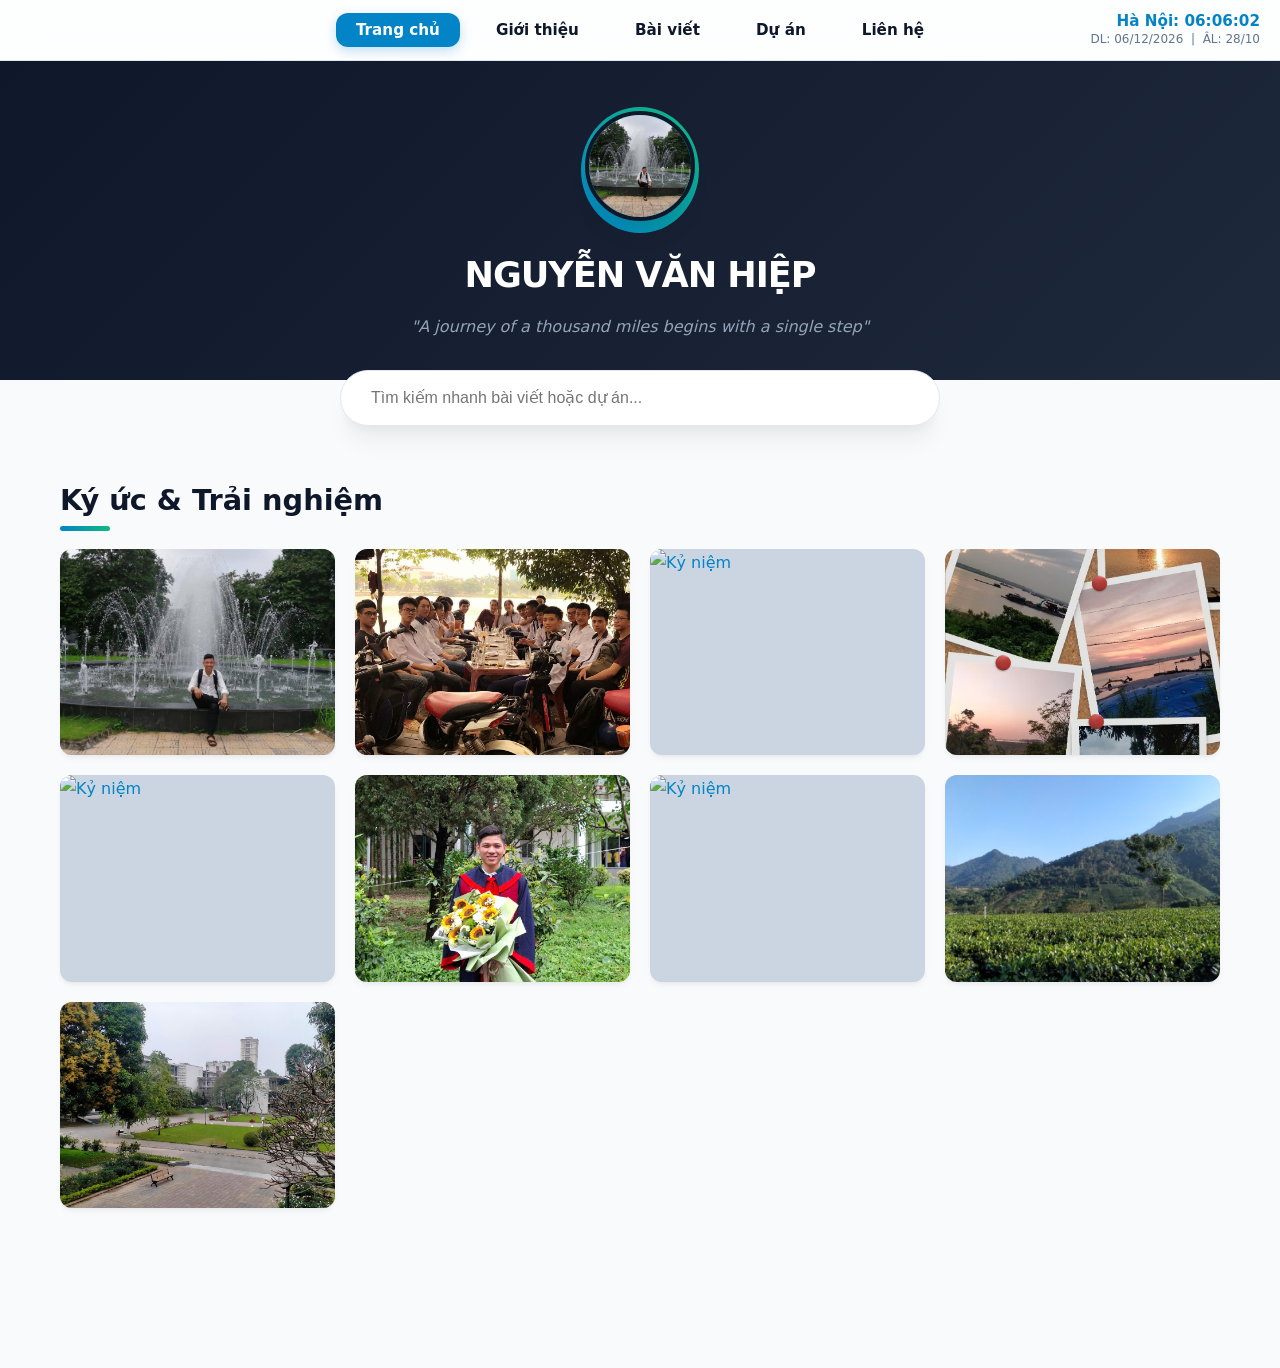
==== commit e6f8913c: "Update index.html" ====
--- a/index.html
+++ b/index.html
@@ -31,7 +31,7 @@
     </div>
     <h1>NGUYỄN VĂN HIỆP</h1>
     <p class="hero-subtitle">"A journey of a thousand miles begins with a single step"</p>
-</header>
+  </header>
 
   <main class="container">
     <div class="search-wrapper">
@@ -42,7 +42,7 @@
       <h2 class="section-title hidden" id="postTitle">Bài viết tìm thấy</h2>
       <div class="grid-layout hidden" id="postList">
         <div class="card search-item"><div class="card-tag">Tản mạn</div><h3><a href="post1.html">Bài viết 1: Cảm ơn và xin lỗi</a></h3><p>Học cách trân trọng và gắn kết các mối quan hệ xã hội đời thường...</p></div>
-        <div class="card search-item"><div class="card-tag">Tản mạn</div><h3><a href="post2.html">Bài viết 2: Lời dạy Đức Khổng Tử</a></h3><p>Những bài học sâu sắc về xây dựng nhân cách và đạo lý làm người...</p></div>
+        <div class="card search-item"><div class="card-tag">Tản mạn</div><h3><a href="post2.html">Lời dạy Đức Khổng Tử</a></h3><p>Những bài học sâu sắc về xây dựng nhân cách và đạo lý làm người...</p></div>
         <div class="card search-item"><div class="card-tag">Tản mạn</div><h3><a href="post3.html">Bài viết 3: Đi tìm lý tưởng sống</a></h3><p>Hành trình nhìn nhận lại bản thân để xác định mục tiêu cuộc sống...</p></div>
         <div class="card search-item"><div class="card-tag">Tản mạn</div><h3><a href="post4.html">Bài viết 4: Tam giáo</a></h3><p>Góc nhìn về tư tưởng giao thoa hòa hợp giữa Nho, Đạo và Phật giáo...</p></div>
         <div class="card search-item"><div class="card-tag">Tản mạn</div><h3><a href="post5.html">Bài viết 5: Nhẫn</a></h3><p>Ý nghĩa của ẩn nhẫn, nhẫn nại giúp rèn luyện ý chí vượt nghịch cảnh...</p></div>
@@ -74,31 +74,33 @@
     </section>
   </main>
 
+  <script src="https://cdnjs.cloudflare.com/ajax/libs/jquery/3.6.0/jquery.min.js"></script>
   <script src="https://cdn.jsdelivr.net/npm/lightbox2@2.11.4/dist/js/lightbox.min.js"></script>
   
   <script>
     function updateDateTime() {
       const now = new Date();
       
-      // Lấy thời gian hiện tại (Múi giờ Hà Nội)
+      // Định dạng Giờ - Phút - Giây theo múi giờ Hà Nội
       const timeStr = now.toLocaleTimeString('vi-VN', { timeZone: 'Asia/Ho_Chi_Minh', hour: '2-digit', minute: '2-digit', second: '2-digit' });
+      // Định dạng Ngày Dương lịch
       const solarDateStr = now.toLocaleDateString('vi-VN', { timeZone: 'Asia/Ho_Chi_Minh', day: '2-digit', month: '2-digit', year: 'numeric' });
       
-      // Lấy ngày âm lịch (sử dụng Intl API có sẵn trên trình duyệt hiện đại)
+      // Tính toán ngày Âm lịch tự động qua cơ chế quốc tế Intl
       let lunarStr = "";
       try {
         lunarStr = new Intl.DateTimeFormat('vi-VN', { timeZone: 'Asia/Ho_Chi_Minh', calendar: 'chinese', day: 'numeric', month: 'numeric' }).format(now);
       } catch (e) {
-        lunarStr = "N/A"; // Đề phòng trình duyệt cũ không hỗ trợ
+        lunarStr = "N/A";
       }
 
-      // Hiển thị ra HTML
+      // Đẩy dữ liệu ra ngoài giao diện
       document.getElementById('datetimeWidget').innerHTML = 
-        `<div style="font-weight: 700; color: var(--primary); font-size: 1rem;">Hà Nội: ${timeStr}</div>
-         <div style="font-size: 0.8rem; color: var(--text-muted);">DL: ${solarDateStr} &nbsp;|&nbsp; ÂL: ${lunarStr}</div>`;
+        `<div style="font-weight: 700; color: var(--primary); font-size: 0.95rem;">Hà Nội: ${timeStr}</div>
+         <div style="font-size: 0.75rem; color: var(--text-muted); font-weight: 500;">DL: ${solarDateStr} &nbsp;|&nbsp; ÂL: ${lunarStr}</div>`;
     }
     
-    // Cập nhật đồng hồ mỗi 1 giây (1000ms)
+    // Cập nhật đồng hồ chạy liên tục mỗi giây
     setInterval(updateDateTime, 1000);
     updateDateTime();
   </script>
@@ -115,6 +117,7 @@
       const keyword = this.value.toLowerCase().trim();
       let hasPost = false, hasProject = false;
 
+      // Nếu ô tìm kiếm trống, ẩn toàn bộ phân khu bài viết/dự án tìm thấy đi
       if(keyword === "") {
         postList.classList.add("hidden"); postTitle.classList.add("hidden");
         projectList.classList.add("hidden"); projectTitle.classList.add("hidden");
@@ -134,6 +137,7 @@
         }
       });
 
+      // Hiển thị hoặc ẩn phân khu tùy thuộc vào kết quả tìm kiếm trùng khớp
       postList.classList.toggle("hidden", !hasPost); postTitle.classList.toggle("hidden", !hasPost);
       projectList.classList.toggle("hidden", !hasProject); projectTitle.classList.toggle("hidden", !hasProject);
     });
--- a/style.css
+++ b/style.css
@@ -1,52 +1,300 @@
-/* --- Hệ thống màu sắc --- */
+/* --- Hệ thống màu sắc & Biến cấu trúc --- */
 :root {
-  --primary: #0284c7;
-  --gradient-hero: linear-gradient(135deg, #0f172a 0%, #1e293b 100%);
+  --primary: #0284c7;       /* Xanh bầu trời đậm - uy tín, chuyên nghiệp */
+  --primary-hover: #0369a1;
+  --accent: #10b981;        /* Xanh Emerald - tạo điểm nhấn năng động, công nghệ */
+  --gradient-hero: linear-gradient(135deg, #0f172a 0%, #1e293b 100%); /* Gradient tối sang trọng */
+  
+  /* Màu nền và chữ */
   --bg-main: #f8fafc;
+  --bg-card: #ffffff;
   --text-title: #0f172a;
+  --text-body: #334155;
   --text-muted: #64748b;
   --border: #e2e8f0;
-  --radius-lg: 16px;
-  --shadow-lg: 0 10px 15px -3px rgba(0, 0, 0, 0.1);
-  --transition: all 0.3s ease;
-}
-
-* { box-sizing: border-box; margin: 0; padding: 0; }
-body { font-family: 'Segoe UI', sans-serif; background-color: var(--bg-main); padding-bottom: 50px; }
-
-/* Navbar - Tinh chỉnh để hiển thị widget ngày giờ */
+  
+  /* Hiệu ứng đổ bóng và bo góc chuyên nghiệp */
+  --radius-lg: 20px;
+  --radius-md: 12px;
+  --shadow-sm: 0 1px 2px 0 rgba(0, 0, 0, 0.05);
+  --shadow-md: 0 4px 6px -1px rgba(0, 0, 0, 0.05), 0 2px 4px -2px rgba(0, 0, 0, 0.05);
+  --shadow-lg: 0 20px 25px -5px rgba(0, 0, 0, 0.05), 0 10px 10px -5px rgba(0, 0, 0, 0.04);
+  --transition: all 0.3s cubic-bezier(0.4, 0, 0.2, 1);
+}
+
+/* --- Reset & Base Styles --- */
+* {
+  box-sizing: border-box;
+  margin: 0;
+  padding: 0;
+}
+
+body {
+  font-family: 'Segoe UI', system-ui, -apple-system, sans-serif;
+  background-color: var(--bg-main);
+  color: var(--text-body);
+  line-height: 1.7;
+  padding-bottom: 100px;
+  overflow-x: hidden;
+}
+
+a {
+  color: var(--primary);
+  text-decoration: none;
+  transition: var(--transition);
+}
+
+/* --- Navigation Bar (Hiệu ứng kính mờ có chứa Widget Ngày Giờ) --- */
 .navbar {
-  position: sticky; top: 0; background: rgba(255, 255, 255, 0.9);
-  backdrop-filter: blur(10px); border-bottom: 1px solid var(--border);
-  padding: 10px 20px; display: flex; justify-content: center; align-items: center; z-index: 1000;
-}
-.nav-links { display: flex; gap: 20px; list-style: none; }
-.nav-links a { font-weight: 600; color: var(--text-title); padding: 8px 15px; border-radius: 8px; }
-.nav-links a.active { background: var(--primary); color: white; }
-
-/* Hero Section - Đã thu gọn kích thước */
+  position: sticky;
+  top: 0;
+  background: rgba(255, 255, 255, 0.75);
+  backdrop-filter: blur(20px);
+  -webkit-backdrop-filter: blur(20px);
+  border-bottom: 1px solid var(--border);
+  padding: 16px 20px;
+  display: flex;
+  justify-content: center;
+  align-items: center;
+  z-index: 1000;
+  box-shadow: var(--shadow-sm);
+}
+
+.nav-links {
+  display: flex;
+  gap: 16px;
+  list-style: none;
+}
+
+.nav-links a {
+  font-weight: 600;
+  font-size: 0.95rem;
+  color: var(--text-title);
+  padding: 8px 20px;
+  border-radius: var(--radius-md);
+}
+
+.nav-links a:hover {
+  color: var(--primary);
+  background: rgba(2, 132, 199, 0.08);
+}
+
+.nav-links a.active {
+  background: var(--primary);
+  color: white;
+  box-shadow: 0 4px 12px rgba(2, 132, 199, 0.25);
+}
+
+/* --- Tiện ích Ngày Giờ ở góc phải trên cùng --- */
+.datetime-widget {
+  position: absolute;
+  right: 20px;
+  top: 50%;
+  transform: translateY(-50%);
+  text-align: right;
+  line-height: 1.3;
+}
+
+/* --- Hero Section (Đã THU HẸP vừa vặn theo yêu cầu) --- */
 .hero-section {
   background: var(--gradient-hero);
-  padding: 40px 20px; /* Thu hẹp khoảng cách */
+  padding: 50px 20px 40px; /* Thu hẹp từ 100px xuống 50px để vừa vặn */
   text-align: center;
-  color: white;
-}
+  position: relative;
+}
+
+.avatar-wrapper {
+  position: relative;
+  display: inline-block;
+  margin-bottom: 16px; /* Giảm khoảng cách hạ xuống chữ */
+}
+
+.avatar-wrapper::after {
+  content: '';
+  position: absolute;
+  top: -4px; left: -4px; right: -4px; bottom: -4px;
+  border-radius: 50%;
+  background: linear-gradient(45deg, var(--primary), var(--accent));
+  z-index: 1;
+  animation: spin 8s linear infinite;
+}
+
 .avatar {
-  width: 100px; height: 100px; border-radius: 50%; /* Thu nhỏ avatar */
-  border: 3px solid white; box-shadow: var(--shadow-lg); object-fit: cover;
-}
-.hero-section h1 { font-size: 1.8rem; margin: 10px 0 5px; } /* Thu nhỏ tiêu đề */
-.hero-subtitle { font-size: 0.9rem; color: #94a3b8; font-style: italic; max-width: 400px; margin: 0 auto; }
-
-/* Tiện ích ngày giờ góc phải */
-.datetime-widget { 
-  position: absolute; right: 20px; text-align: right; line-height: 1.2; 
-  font-size: 0.85rem; color: var(--text-muted);
-}
-
-/* Grid & Cards */
-.container { max-width: 900px; margin: 0 auto; padding: 30px 20px; }
-.grid-layout { display: grid; grid-template-columns: repeat(auto-fill, minmax(280px, 1fr)); gap: 20px; }
-.card { background: white; padding: 20px; border-radius: var(--radius-lg); border: 1px solid var(--border); }
-.hidden { display: none !important; }
-.section-title { margin: 30px 0 15px; font-size: 1.4rem; }
+  width: 110px;  /* Thu nhỏ từ 160px xuống 110px cho cân đối */
+  height: 110px; /* Thu nhỏ từ 160px xuống 110px cho cân đối */
+  border-radius: 50%;
+  border: 4px solid #0f172a;
+  box-shadow: var(--shadow-lg);
+  object-fit: cover;
+  position: relative;
+  z-index: 2;
+  transition: var(--transition);
+}
+
+@keyframes spin {
+  100% { transform: rotate(360deg); }
+}
+
+.hero-section h1 {
+  font-size: 2.2rem; /* Giảm từ 3rem xuống 2.2rem để bớt thô */
+  font-weight: 800;
+  color: #ffffff;
+  letter-spacing: -0.03em;
+  margin-bottom: 8px;
+}
+
+.hero-subtitle {
+  font-size: 1rem; /* Điều chỉnh font chữ vừa vặn */
+  color: #94a3b8;
+  font-style: italic;
+  max-width: 500px;
+  margin: 0 auto;
+}
+
+/* --- Layout Container --- */
+.container {
+  max-width: 1200px;
+  margin: 0 auto;
+  padding: 60px 20px;
+}
+
+/* --- Thanh tìm kiếm cách điệu --- */
+.search-wrapper {
+  margin: -70px auto 40px; /* Điều chỉnh lại khoảng cách đè lên Header cho khít */
+  max-width: 600px;
+  position: relative;
+  z-index: 10;
+}
+
+.search-input {
+  width: 100%;
+  padding: 18px 30px;
+  font-size: 1rem;
+  border: 1px solid var(--border);
+  border-radius: 9999px;
+  outline: none;
+  transition: var(--transition);
+  box-shadow: var(--shadow-lg);
+  background: var(--bg-card);
+}
+
+.search-input:focus {
+  border-color: var(--primary);
+  box-shadow: 0 0 0 5px rgba(2, 132, 199, 0.15);
+}
+
+/* --- Tiêu đề phân khu --- */
+.section-title {
+  font-size: 1.8rem;
+  font-weight: 700;
+  color: var(--text-title);
+  margin: 50px 0 24px;
+  position: relative;
+  text-align: left;
+}
+
+.section-title::after {
+  content: '';
+  position: absolute;
+  bottom: -6px;
+  left: 0;
+  width: 50px;
+  height: 5px;
+  background: linear-gradient(to right, var(--primary), var(--accent));
+  border-radius: 10px;
+}
+
+/* --- Cấu trúc lưới thẻ (Grid Layout) --- */
+.grid-layout {
+  display: grid;
+  grid-template-columns: repeat(auto-fill, minmax(340px, 1fr));
+  gap: 30px;
+  margin-bottom: 50px;
+}
+
+.card {
+  background: var(--bg-card);
+  border: 1px solid var(--border);
+  border-radius: var(--radius-lg);
+  padding: 30px;
+  text-align: left;
+  box-shadow: var(--shadow-md);
+  transition: var(--transition);
+  display: flex;
+  flex-direction: column;
+  position: relative;
+}
+
+.card:hover {
+  transform: translateY(-8px);
+  box-shadow: var(--shadow-lg);
+  border-color: rgba(2, 132, 199, 0.3);
+}
+
+.card-tag {
+  font-size: 0.75rem;
+  font-weight: 700;
+  text-transform: uppercase;
+  color: var(--accent);
+  letter-spacing: 0.08em;
+  margin-bottom: 12px;
+}
+
+.card h3 {
+  font-size: 1.3rem;
+  font-weight: 700;
+  color: var(--text-title);
+  margin-bottom: 12px;
+}
+
+.card p {
+  font-size: 0.95rem;
+  color: var(--text-muted);
+  flex-grow: 1;
+}
+
+/* --- Khung trưng bày ảnh (Gallery) --- */
+.gallery-grid {
+  display: grid;
+  grid-template-columns: repeat(auto-fill, minmax(240px, 1fr));
+  gap: 20px;
+  margin-top: 24px;
+}
+
+.gallery-item {
+  overflow: hidden;
+  border-radius: var(--radius-md);
+  box-shadow: var(--shadow-md);
+  background: #cbd5e1;
+  aspect-ratio: 4 / 3;
+}
+
+.gallery-grid img {
+  width: 100%;
+  height: 100%;
+  object-fit: cover;
+  transition: var(--transition);
+}
+
+.gallery-item:hover img {
+  transform: scale(1.06);
+  filter: saturate(1.1) brightness(0.95);
+}
+
+.hidden {
+  display: none !important;
+}
+
+/* --- Responsive cho thiết bị di động --- */
+@media (max-width: 850px) {
+  .datetime-widget {
+    display: none; /* Ẩn widget ngày giờ trên màn hình nhỏ để tránh đè chữ menu */
+  }
+}
+
+@media (max-width: 640px) {
+  .hero-section { padding: 40px 20px 30px; }
+  .hero-section h1 { font-size: 1.8rem; }
+  .search-wrapper { margin-top: -30px; margin-bottom: 40px; }
+  .grid-layout { grid-template-columns: 1fr; }
+}
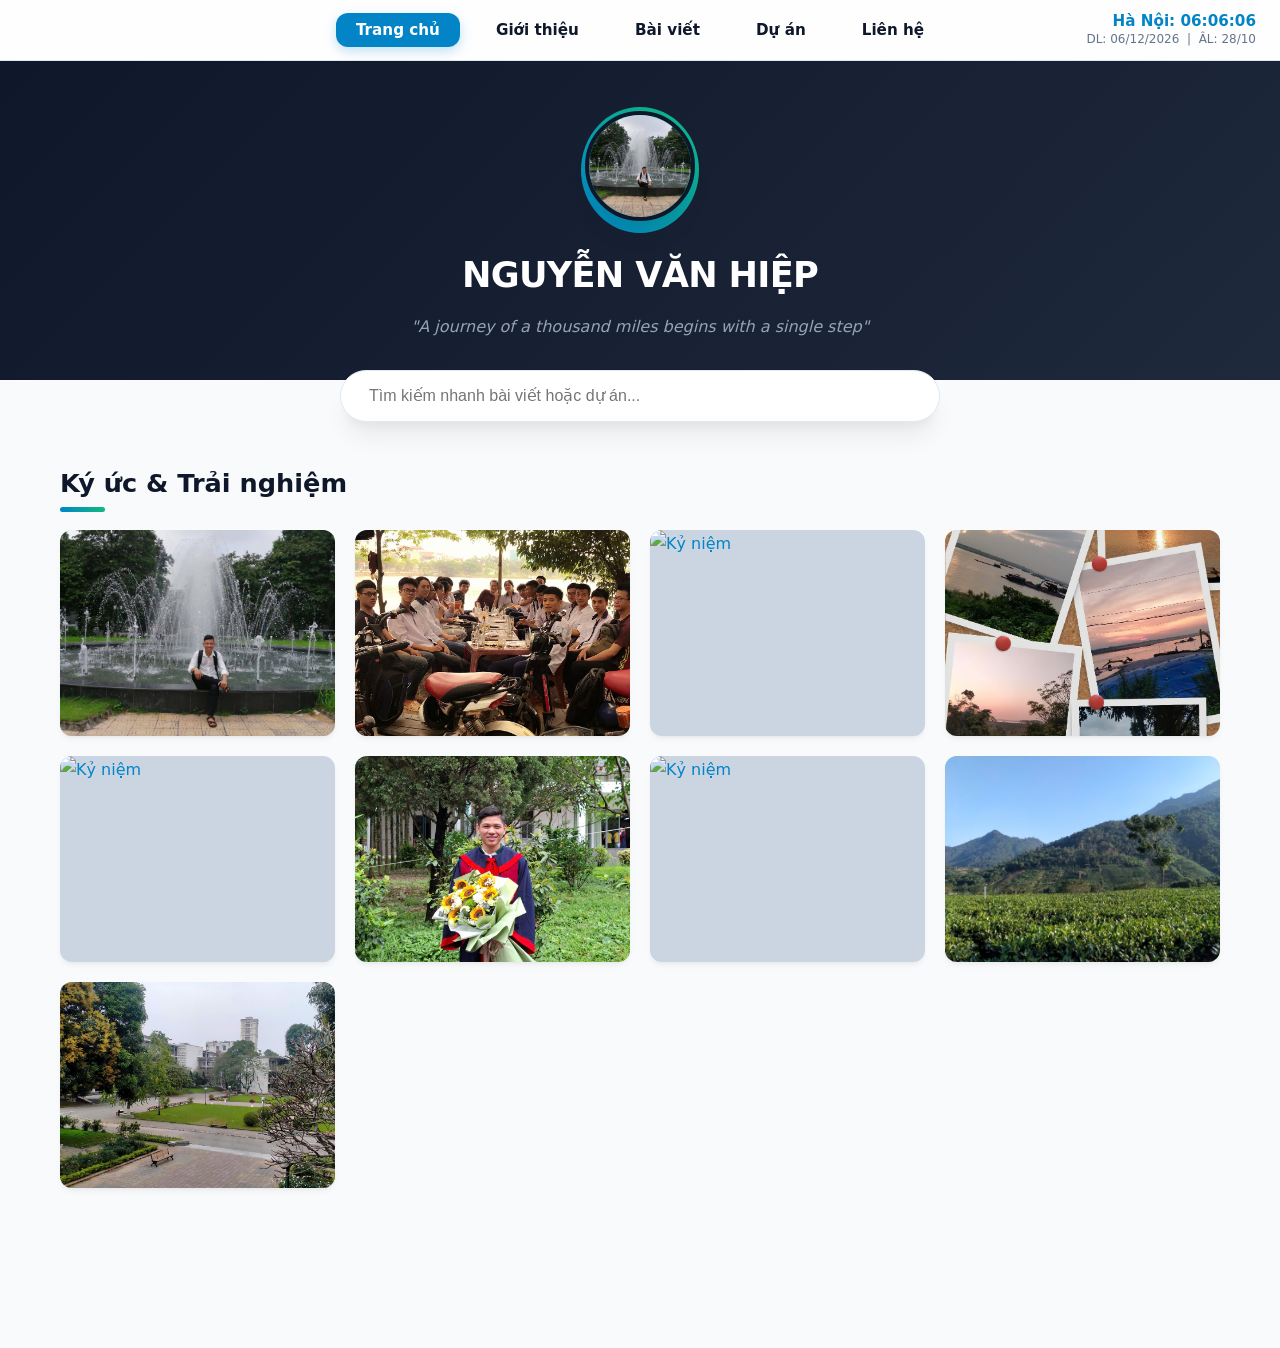
==== commit 65304108: "Update index.html" ====
--- a/index.html
+++ b/index.html
@@ -81,12 +81,9 @@
     function updateDateTime() {
       const now = new Date();
       
-      // Định dạng Giờ - Phút - Giây theo múi giờ Hà Nội
       const timeStr = now.toLocaleTimeString('vi-VN', { timeZone: 'Asia/Ho_Chi_Minh', hour: '2-digit', minute: '2-digit', second: '2-digit' });
-      // Định dạng Ngày Dương lịch
       const solarDateStr = now.toLocaleDateString('vi-VN', { timeZone: 'Asia/Ho_Chi_Minh', day: '2-digit', month: '2-digit', year: 'numeric' });
       
-      // Tính toán ngày Âm lịch tự động qua cơ chế quốc tế Intl
       let lunarStr = "";
       try {
         lunarStr = new Intl.DateTimeFormat('vi-VN', { timeZone: 'Asia/Ho_Chi_Minh', calendar: 'chinese', day: 'numeric', month: 'numeric' }).format(now);
@@ -94,13 +91,11 @@
         lunarStr = "N/A";
       }
 
-      // Đẩy dữ liệu ra ngoài giao diện
       document.getElementById('datetimeWidget').innerHTML = 
-        `<div style="font-weight: 700; color: var(--primary); font-size: 0.95rem;">Hà Nội: ${timeStr}</div>
-         <div style="font-size: 0.75rem; color: var(--text-muted); font-weight: 500;">DL: ${solarDateStr} &nbsp;|&nbsp; ÂL: ${lunarStr}</div>`;
+        `<div class="time-text">Hà Nội: ${timeStr}</div>
+         <div class="date-text">DL: ${solarDateStr} &nbsp;|&nbsp; ÂL: ${lunarStr}</div>`;
     }
     
-    // Cập nhật đồng hồ chạy liên tục mỗi giây
     setInterval(updateDateTime, 1000);
     updateDateTime();
   </script>
@@ -117,7 +112,6 @@
       const keyword = this.value.toLowerCase().trim();
       let hasPost = false, hasProject = false;
 
-      // Nếu ô tìm kiếm trống, ẩn toàn bộ phân khu bài viết/dự án tìm thấy đi
       if(keyword === "") {
         postList.classList.add("hidden"); postTitle.classList.add("hidden");
         projectList.classList.add("hidden"); projectTitle.classList.add("hidden");
@@ -137,7 +131,6 @@
         }
       });
 
-      // Hiển thị hoặc ẩn phân khu tùy thuộc vào kết quả tìm kiếm trùng khớp
       postList.classList.toggle("hidden", !hasPost); postTitle.classList.toggle("hidden", !hasPost);
       projectList.classList.toggle("hidden", !hasProject); projectTitle.classList.toggle("hidden", !hasProject);
     });
--- a/style.css
+++ b/style.css
@@ -1,11 +1,11 @@
-/* --- Hệ thống màu sắc & Biến cấu trúc --- */
+/* --- Hệ thống biến màu & Cấu trúc thiết kế --- */
 :root {
-  --primary: #0284c7;       /* Xanh bầu trời đậm - uy tín, chuyên nghiệp */
+  --primary: #0284c7;         /* Xanh Slate Blue hiện đại, uy tín */
   --primary-hover: #0369a1;
-  --accent: #10b981;        /* Xanh Emerald - tạo điểm nhấn năng động, công nghệ */
-  --gradient-hero: linear-gradient(135deg, #0f172a 0%, #1e293b 100%); /* Gradient tối sang trọng */
+  --accent: #10b981;          /* Ngọc lục bảo tạo điểm nhấn công nghệ */
+  --gradient-hero: linear-gradient(135deg, #0f172a 0%, #1e293b 100%); /* Nền tối sang trọng */
   
-  /* Màu nền và chữ */
+  /* Màu nền và phân cấp chữ */
   --bg-main: #f8fafc;
   --bg-card: #ffffff;
   --text-title: #0f172a;
@@ -13,16 +13,16 @@
   --text-muted: #64748b;
   --border: #e2e8f0;
   
-  /* Hiệu ứng đổ bóng và bo góc chuyên nghiệp */
+  /* Thiết lập bo góc & Đổ bóng chuyên nghiệp */
   --radius-lg: 20px;
   --radius-md: 12px;
   --shadow-sm: 0 1px 2px 0 rgba(0, 0, 0, 0.05);
   --shadow-md: 0 4px 6px -1px rgba(0, 0, 0, 0.05), 0 2px 4px -2px rgba(0, 0, 0, 0.05);
-  --shadow-lg: 0 20px 25px -5px rgba(0, 0, 0, 0.05), 0 10px 10px -5px rgba(0, 0, 0, 0.04);
+  --shadow-lg: 0 20px 25px -5px rgba(0, 0, 0, 0.06), 0 10px 10px -5px rgba(0, 0, 0, 0.04);
   --transition: all 0.3s cubic-bezier(0.4, 0, 0.2, 1);
 }
 
-/* --- Reset & Base Styles --- */
+/* --- Reset cấu trúc cơ bản --- */
 * {
   box-sizing: border-box;
   margin: 0;
@@ -44,11 +44,11 @@
   transition: var(--transition);
 }
 
-/* --- Navigation Bar (Hiệu ứng kính mờ có chứa Widget Ngày Giờ) --- */
+/* --- Thanh điều hướng Navbar (Hiệu ứng kính mờ) --- */
 .navbar {
   position: sticky;
   top: 0;
-  background: rgba(255, 255, 255, 0.75);
+  background: rgba(255, 255, 255, 0.8);
   backdrop-filter: blur(20px);
   -webkit-backdrop-filter: blur(20px);
   border-bottom: 1px solid var(--border);
@@ -85,20 +85,32 @@
   box-shadow: 0 4px 12px rgba(2, 132, 199, 0.25);
 }
 
-/* --- Tiện ích Ngày Giờ ở góc phải trên cùng --- */
+/* --- Tiện ích Ngày Giờ góc trên bên phải --- */
 .datetime-widget {
   position: absolute;
-  right: 20px;
+  right: 24px;
   top: 50%;
   transform: translateY(-50%);
   text-align: right;
   line-height: 1.3;
 }
 
-/* --- Hero Section (Đã THU HẸP vừa vặn theo yêu cầu) --- */
+.datetime-widget .time-text {
+  font-weight: 700;
+  color: var(--primary);
+  font-size: 0.95rem;
+}
+
+.datetime-widget .date-text {
+  font-size: 0.75rem;
+  color: var(--text-muted);
+  font-weight: 500;
+}
+
+/* --- Phần giới thiệu đầu trang (Đã thu gọn vừa vặn) --- */
 .hero-section {
   background: var(--gradient-hero);
-  padding: 50px 20px 40px; /* Thu hẹp từ 100px xuống 50px để vừa vặn */
+  padding: 50px 20px 40px;
   text-align: center;
   position: relative;
 }
@@ -106,7 +118,7 @@
 .avatar-wrapper {
   position: relative;
   display: inline-block;
-  margin-bottom: 16px; /* Giảm khoảng cách hạ xuống chữ */
+  margin-bottom: 16px;
 }
 
 .avatar-wrapper::after {
@@ -116,12 +128,12 @@
   border-radius: 50%;
   background: linear-gradient(45deg, var(--primary), var(--accent));
   z-index: 1;
-  animation: spin 8s linear infinite;
+  animation: spinWeb 12s linear infinite;
 }
 
 .avatar {
-  width: 110px;  /* Thu nhỏ từ 160px xuống 110px cho cân đối */
-  height: 110px; /* Thu nhỏ từ 160px xuống 110px cho cân đối */
+  width: 110px;
+  height: 110px;
   border-radius: 50%;
   border: 4px solid #0f172a;
   box-shadow: var(--shadow-lg);
@@ -131,36 +143,36 @@
   transition: var(--transition);
 }
 
-@keyframes spin {
+@keyframes spinWeb {
   100% { transform: rotate(360deg); }
 }
 
 .hero-section h1 {
-  font-size: 2.2rem; /* Giảm từ 3rem xuống 2.2rem để bớt thô */
+  font-size: 2.2rem;
   font-weight: 800;
   color: #ffffff;
-  letter-spacing: -0.03em;
+  letter-spacing: -0.02em;
   margin-bottom: 8px;
 }
 
 .hero-subtitle {
-  font-size: 1rem; /* Điều chỉnh font chữ vừa vặn */
+  font-size: 1rem;
   color: #94a3b8;
   font-style: italic;
   max-width: 500px;
   margin: 0 auto;
 }
 
-/* --- Layout Container --- */
+/* --- Thùng chứa nội dung chính --- */
 .container {
   max-width: 1200px;
   margin: 0 auto;
   padding: 60px 20px;
 }
 
-/* --- Thanh tìm kiếm cách điệu --- */
+/* --- Thanh tìm kiếm thông minh --- */
 .search-wrapper {
-  margin: -70px auto 40px; /* Điều chỉnh lại khoảng cách đè lên Header cho khít */
+  margin: -70px auto 40px;
   max-width: 600px;
   position: relative;
   z-index: 10;
@@ -168,7 +180,7 @@
 
 .search-input {
   width: 100%;
-  padding: 18px 30px;
+  padding: 16px 28px;
   font-size: 1rem;
   border: 1px solid var(--border);
   border-radius: 9999px;
@@ -183,12 +195,12 @@
   box-shadow: 0 0 0 5px rgba(2, 132, 199, 0.15);
 }
 
-/* --- Tiêu đề phân khu --- */
+/* --- Tiêu đề các mục --- */
 .section-title {
-  font-size: 1.8rem;
+  font-size: 1.6rem;
   font-weight: 700;
   color: var(--text-title);
-  margin: 50px 0 24px;
+  margin: 40px 0 24px;
   position: relative;
   text-align: left;
 }
@@ -198,25 +210,25 @@
   position: absolute;
   bottom: -6px;
   left: 0;
-  width: 50px;
+  width: 45px;
   height: 5px;
   background: linear-gradient(to right, var(--primary), var(--accent));
   border-radius: 10px;
 }
 
-/* --- Cấu trúc lưới thẻ (Grid Layout) --- */
+/* --- Lưới hiển thị danh sách thẻ (Grid Layout) --- */
 .grid-layout {
   display: grid;
   grid-template-columns: repeat(auto-fill, minmax(340px, 1fr));
-  gap: 30px;
-  margin-bottom: 50px;
+  gap: 24px;
+  margin-bottom: 45px;
 }
 
 .card {
   background: var(--bg-card);
   border: 1px solid var(--border);
   border-radius: var(--radius-lg);
-  padding: 30px;
+  padding: 28px;
   text-align: left;
   box-shadow: var(--shadow-md);
   transition: var(--transition);
@@ -226,9 +238,9 @@
 }
 
 .card:hover {
-  transform: translateY(-8px);
+  transform: translateY(-6px);
   box-shadow: var(--shadow-lg);
-  border-color: rgba(2, 132, 199, 0.3);
+  border-color: rgba(2, 132, 199, 0.25);
 }
 
 .card-tag {
@@ -237,14 +249,14 @@
   text-transform: uppercase;
   color: var(--accent);
   letter-spacing: 0.08em;
-  margin-bottom: 12px;
+  margin-bottom: 10px;
 }
 
 .card h3 {
-  font-size: 1.3rem;
+  font-size: 1.25rem;
   font-weight: 700;
   color: var(--text-title);
-  margin-bottom: 12px;
+  margin-bottom: 10px;
 }
 
 .card p {
@@ -253,7 +265,7 @@
   flex-grow: 1;
 }
 
-/* --- Khung trưng bày ảnh (Gallery) --- */
+/* --- Khu vực trưng bày ảnh Gallery --- */
 .gallery-grid {
   display: grid;
   grid-template-columns: repeat(auto-fill, minmax(240px, 1fr));
@@ -278,17 +290,17 @@
 
 .gallery-item:hover img {
   transform: scale(1.06);
-  filter: saturate(1.1) brightness(0.95);
+  filter: brightness(0.95);
 }
 
 .hidden {
   display: none !important;
 }
 
-/* --- Responsive cho thiết bị di động --- */
+/* --- Tối ưu hóa trên giao diện Mobile --- */
 @media (max-width: 850px) {
   .datetime-widget {
-    display: none; /* Ẩn widget ngày giờ trên màn hình nhỏ để tránh đè chữ menu */
+    display: none; /* Ẩn ngày giờ trên màn hình nhỏ để tránh chồng lấn chữ */
   }
 }
 
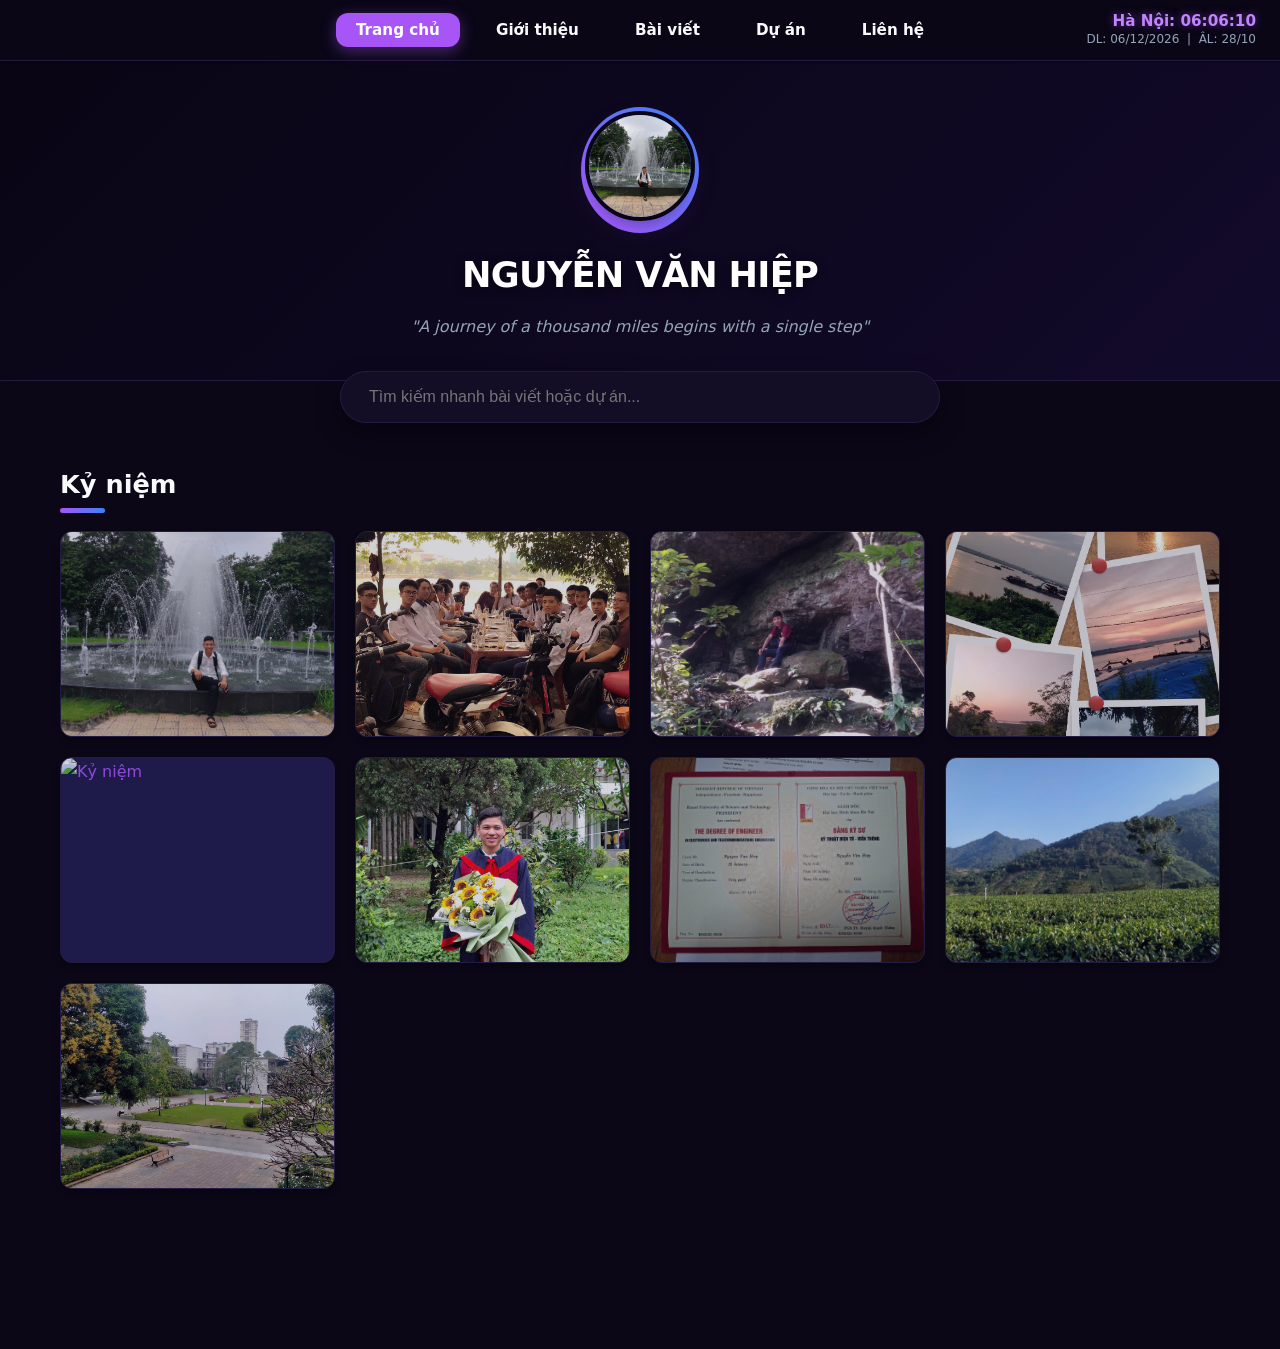
==== commit 53ae7fad: "Update index.html" ====
--- a/index.html
+++ b/index.html
@@ -59,7 +59,7 @@
     </div>
 
     <section class="section-wrapper">
-      <h2 class="section-title">Ký ức & Trải nghiệm</h2>
+      <h2 class="section-title">Kỷ niệm</h2>
       <div class="gallery-grid">
         <div class="gallery-item"><a href="08.2019.jpg" data-lightbox="gallery"><img src="08.2019.jpg" alt="Kỷ niệm"></a></div>
         <div class="gallery-item"><a href="ảnh cuối cấp 3.jpg" data-lightbox="gallery"><img src="ảnh cuối cấp 3.jpg" alt="Kỷ niệm"></a></div>
--- a/style.css
+++ b/style.css
@@ -1,24 +1,26 @@
-/* --- Hệ thống biến màu & Cấu trúc thiết kế --- */
+/* --- Hệ thống màu sắc & Biến cấu trúc Dark Mode --- */
 :root {
-  --primary: #0284c7;         /* Xanh Slate Blue hiện đại, uy tín */
-  --primary-hover: #0369a1;
-  --accent: #10b981;          /* Ngọc lục bảo tạo điểm nhấn công nghệ */
-  --gradient-hero: linear-gradient(135deg, #0f172a 0%, #1e293b 100%); /* Nền tối sang trọng */
+  /* Tông màu Neon tạo điểm nhấn công nghệ */
+  --primary: #a855f7;         /* Tím Neon đậm chất lập trình và công nghệ */
+  --primary-hover: #c084fc;   /* Tím sáng hơn khi tương tác */
+  --accent: #3b82f6;          /* Xanh Cyan làm điểm nhấn phụ trợ */
+  --gradient-hero: linear-gradient(135deg, #090514 0%, #120a2a 100%); /* Nền tối sang trọng */
   
-  /* Màu nền và phân cấp chữ */
-  --bg-main: #f8fafc;
-  --bg-card: #ffffff;
-  --text-title: #0f172a;
-  --text-body: #334155;
-  --text-muted: #64748b;
-  --border: #e2e8f0;
+  /* Hệ thống màu nền và chữ chuyên dụng cho môi trường tối */
+  --bg-main: #0b0717;         /* Nền tổng thể tối sâu chống mỏi mắt */
+  --bg-card: #130d26;         /* Nền của các thẻ card dự án/bài viết */
+  --text-title: #f8fafc;      /* Chữ tiêu đề trắng sáng nổi bật */
+  --text-body: #cbd5e1;       /* Chữ nội dung xám sáng dễ đọc */
+  --text-muted: #94a3b8;      /* Chữ mờ phụ trợ */
+  --border: #241b42;          /* Viền tối đồng bộ màu nền */
   
-  /* Thiết lập bo góc & Đổ bóng chuyên nghiệp */
+  /* Thiết lập bo góc & Đổ bóng phát sáng (Glow Effect) */
   --radius-lg: 20px;
   --radius-md: 12px;
-  --shadow-sm: 0 1px 2px 0 rgba(0, 0, 0, 0.05);
-  --shadow-md: 0 4px 6px -1px rgba(0, 0, 0, 0.05), 0 2px 4px -2px rgba(0, 0, 0, 0.05);
-  --shadow-lg: 0 20px 25px -5px rgba(0, 0, 0, 0.06), 0 10px 10px -5px rgba(0, 0, 0, 0.04);
+  --shadow-sm: 0 1px 2px 0 rgba(0, 0, 0, 0.5);
+  --shadow-md: 0 4px 6px -1px rgba(0, 0, 0, 0.3);
+  /* Hiệu ứng phát sáng nhẹ màu tím huyền ảo xung quanh khối hộp */
+  --shadow-lg: 0 10px 30px -5px rgba(168, 85, 247, 0.15), 0 10px 10px -5px rgba(0, 0, 0, 0.2);
   --transition: all 0.3s cubic-bezier(0.4, 0, 0.2, 1);
 }
 
@@ -44,11 +46,11 @@
   transition: var(--transition);
 }
 
-/* --- Thanh điều hướng Navbar (Hiệu ứng kính mờ) --- */
+/* --- Thanh điều hướng Navbar (Hiệu ứng kính mờ tối) --- */
 .navbar {
   position: sticky;
   top: 0;
-  background: rgba(255, 255, 255, 0.8);
+  background: rgba(11, 7, 23, 0.75); /* Đồng bộ nền tối bán trong suốt */
   backdrop-filter: blur(20px);
   -webkit-backdrop-filter: blur(20px);
   border-bottom: 1px solid var(--border);
@@ -75,14 +77,14 @@
 }
 
 .nav-links a:hover {
-  color: var(--primary);
-  background: rgba(2, 132, 199, 0.08);
+  color: var(--primary-hover);
+  background: rgba(168, 85, 247, 0.1);
 }
 
 .nav-links a.active {
   background: var(--primary);
   color: white;
-  box-shadow: 0 4px 12px rgba(2, 132, 199, 0.25);
+  box-shadow: 0 4px 15px rgba(168, 85, 247, 0.4);
 }
 
 /* --- Tiện ích Ngày Giờ góc trên bên phải --- */
@@ -97,8 +99,9 @@
 
 .datetime-widget .time-text {
   font-weight: 700;
-  color: var(--primary);
+  color: var(--primary-hover);
   font-size: 0.95rem;
+  text-shadow: 0 0 8px rgba(168, 85, 247, 0.5); /* Hiệu ứng đèn LED phát sáng */
 }
 
 .datetime-widget .date-text {
@@ -107,12 +110,13 @@
   font-weight: 500;
 }
 
-/* --- Phần giới thiệu đầu trang (Đã thu gọn vừa vặn) --- */
+/* --- Phần giới thiệu đầu trang (Hero Section tối) --- */
 .hero-section {
   background: var(--gradient-hero);
   padding: 50px 20px 40px;
   text-align: center;
   position: relative;
+  border-bottom: 1px solid var(--border);
 }
 
 .avatar-wrapper {
@@ -135,7 +139,7 @@
   width: 110px;
   height: 110px;
   border-radius: 50%;
-  border: 4px solid #0f172a;
+  border: 4px solid #090514;
   box-shadow: var(--shadow-lg);
   object-fit: cover;
   position: relative;
@@ -153,6 +157,7 @@
   color: #ffffff;
   letter-spacing: -0.02em;
   margin-bottom: 8px;
+  text-shadow: 0 2px 10px rgba(0,0,0,0.5);
 }
 
 .hero-subtitle {
@@ -170,7 +175,7 @@
   padding: 60px 20px;
 }
 
-/* --- Thanh tìm kiếm thông minh --- */
+/* --- Thanh tìm kiếm cách điệu Dark Mode --- */
 .search-wrapper {
   margin: -70px auto 40px;
   max-width: 600px;
@@ -186,13 +191,14 @@
   border-radius: 9999px;
   outline: none;
   transition: var(--transition);
-  box-shadow: var(--shadow-lg);
+  box-shadow: 0 10px 25px rgba(0,0,0,0.4);
   background: var(--bg-card);
+  color: var(--text-title);
 }
 
 .search-input:focus {
   border-color: var(--primary);
-  box-shadow: 0 0 0 5px rgba(2, 132, 199, 0.15);
+  box-shadow: 0 0 15px rgba(168, 85, 247, 0.3);
 }
 
 /* --- Tiêu đề các mục --- */
@@ -237,17 +243,22 @@
   position: relative;
 }
 
+/* Hiệu ứng Hover phát sáng nhẹ khi tương tác */
 .card:hover {
   transform: translateY(-6px);
-  box-shadow: var(--shadow-lg);
-  border-color: rgba(2, 132, 199, 0.25);
+  box-shadow: 0 10px 20px rgba(168, 85, 247, 0.15);
+  border-color: rgba(168, 85, 247, 0.4);
+}
+
+.card:hover h3 a {
+  color: var(--primary-hover);
 }
 
 .card-tag {
   font-size: 0.75rem;
   font-weight: 700;
   text-transform: uppercase;
-  color: var(--accent);
+  color: var(--accent); /* Màu xanh Cyan nổi bật trên nền tối */
   letter-spacing: 0.08em;
   margin-bottom: 10px;
 }
@@ -257,6 +268,10 @@
   font-weight: 700;
   color: var(--text-title);
   margin-bottom: 10px;
+}
+
+.card h3 a {
+  color: var(--text-title);
 }
 
 .card p {
@@ -277,8 +292,9 @@
   overflow: hidden;
   border-radius: var(--radius-md);
   box-shadow: var(--shadow-md);
-  background: #cbd5e1;
+  background: #1e1b4b; /* Nền tối chờ tải ảnh */
   aspect-ratio: 4 / 3;
+  border: 1px solid var(--border);
 }
 
 .gallery-grid img {
@@ -286,11 +302,13 @@
   height: 100%;
   object-fit: cover;
   transition: var(--transition);
+  opacity: 0.82; /* Làm dịu độ chói của ảnh trên nền tối */
 }
 
 .gallery-item:hover img {
   transform: scale(1.06);
-  filter: brightness(0.95);
+  opacity: 1; /* Sáng rõ ảnh lên khi di chuột vào */
+  filter: saturate(1.1);
 }
 
 .hidden {
@@ -300,10 +318,31 @@
 /* --- Tối ưu hóa trên giao diện Mobile --- */
 @media (max-width: 850px) {
   .datetime-widget {
-    display: none; /* Ẩn ngày giờ trên màn hình nhỏ để tránh chồng lấn chữ */
-  }
-}
-
+    display: none;
+  }
+}
+/* --- Tối ưu hóa Menu trên giao diện di động (Mobile Responsive) --- */
+@media (max-width: 640px) {
+  .navbar {
+    padding: 12px 10px; /* Thu hẹp khoảng cách viền của thanh menu */
+  }
+
+  .nav-links {
+    gap: 4px; /* Thu hẹp khoảng cách giữa các nút */
+    width: 100%;
+    justify-content: space-around; /* Phân bổ đều các nút trên chiều ngang điện thoại */
+  }
+
+  .nav-links a {
+    font-size: 0.8rem; /* Thu nhỏ cỡ chữ một chút để không bị tràn dòng */
+    padding: 6px 8px; /* Giảm khoảng đệm xung quanh chữ */
+    white-space: nowrap; /* Ngăn chặn tuyệt đối việc chữ bị tự động xuống dòng */
+  }
+
+  .nav-links a.active {
+    box-shadow: 0 2px 8px rgba(168, 85, 247, 0.3); /* Thu nhỏ hiệu ứng bóng đổ cho vừa vặn */
+  }
+}
 @media (max-width: 640px) {
   .hero-section { padding: 40px 20px 30px; }
   .hero-section h1 { font-size: 1.8rem; }
